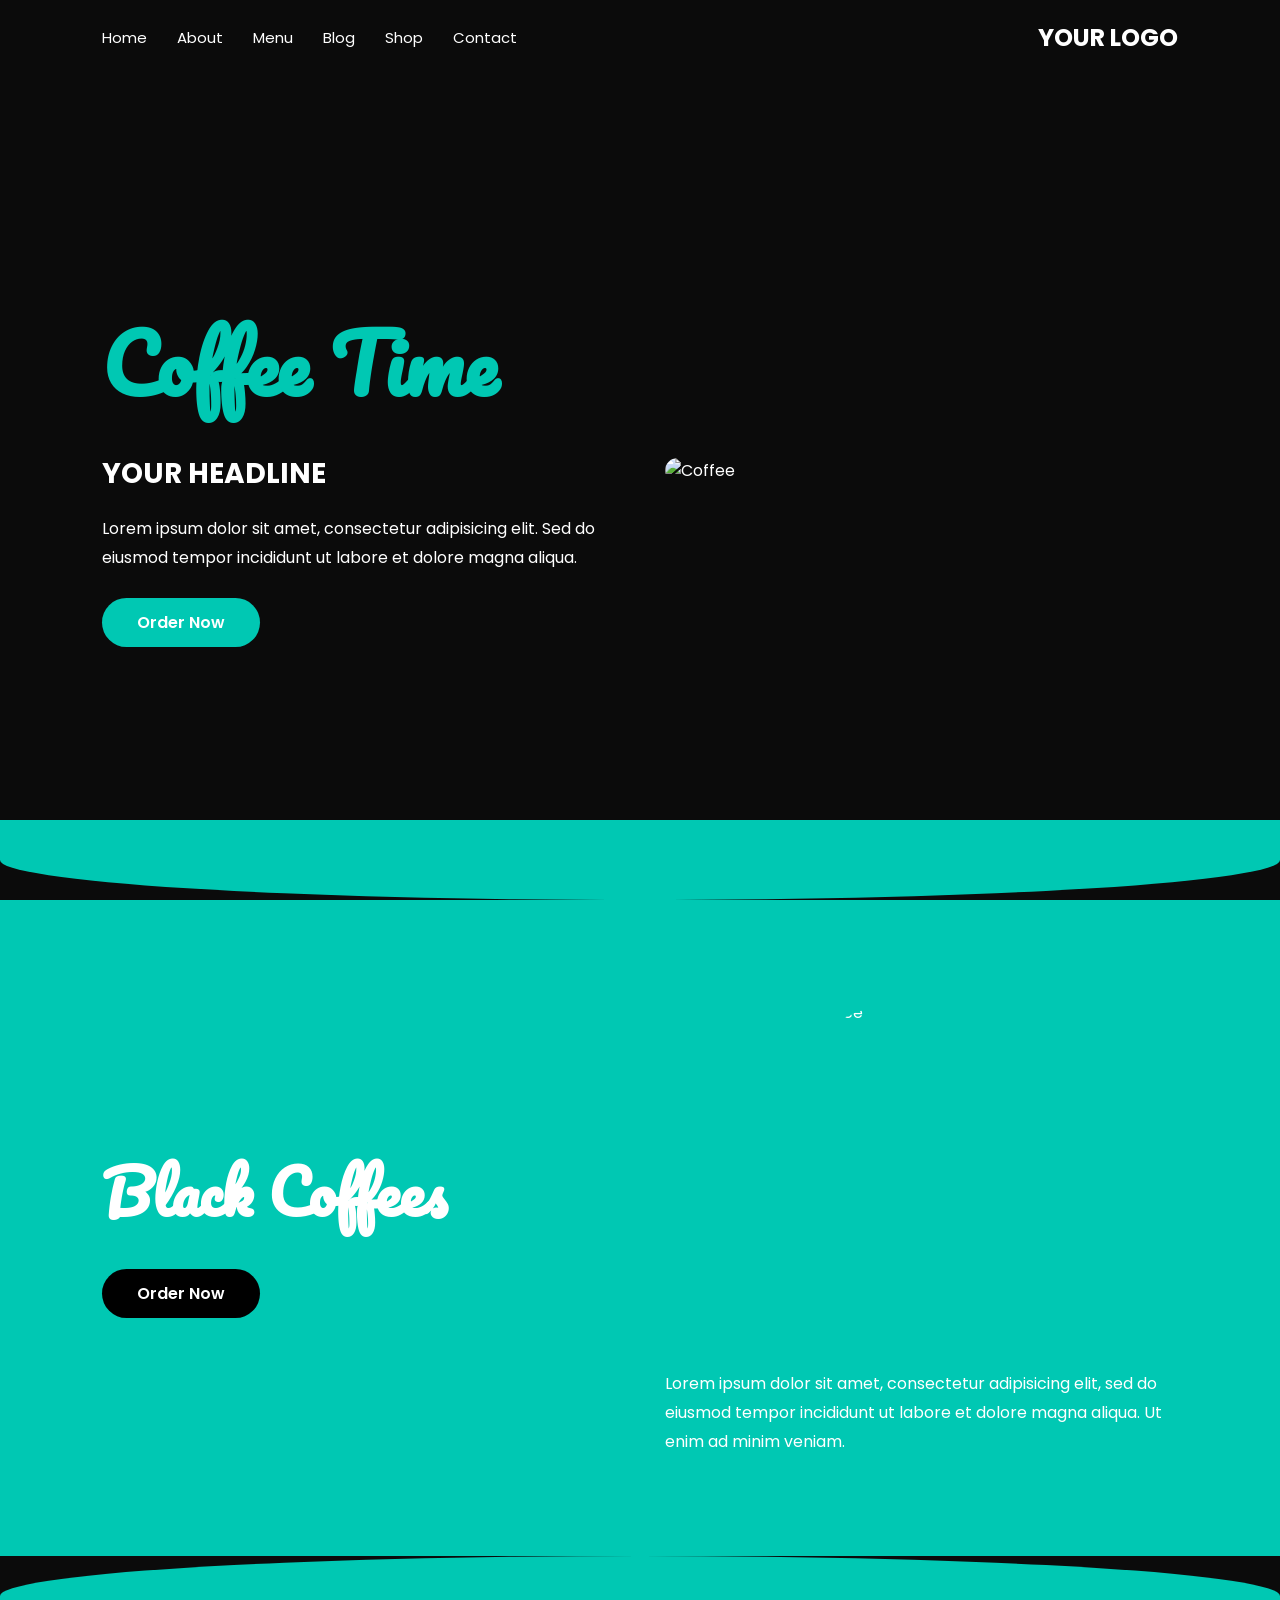
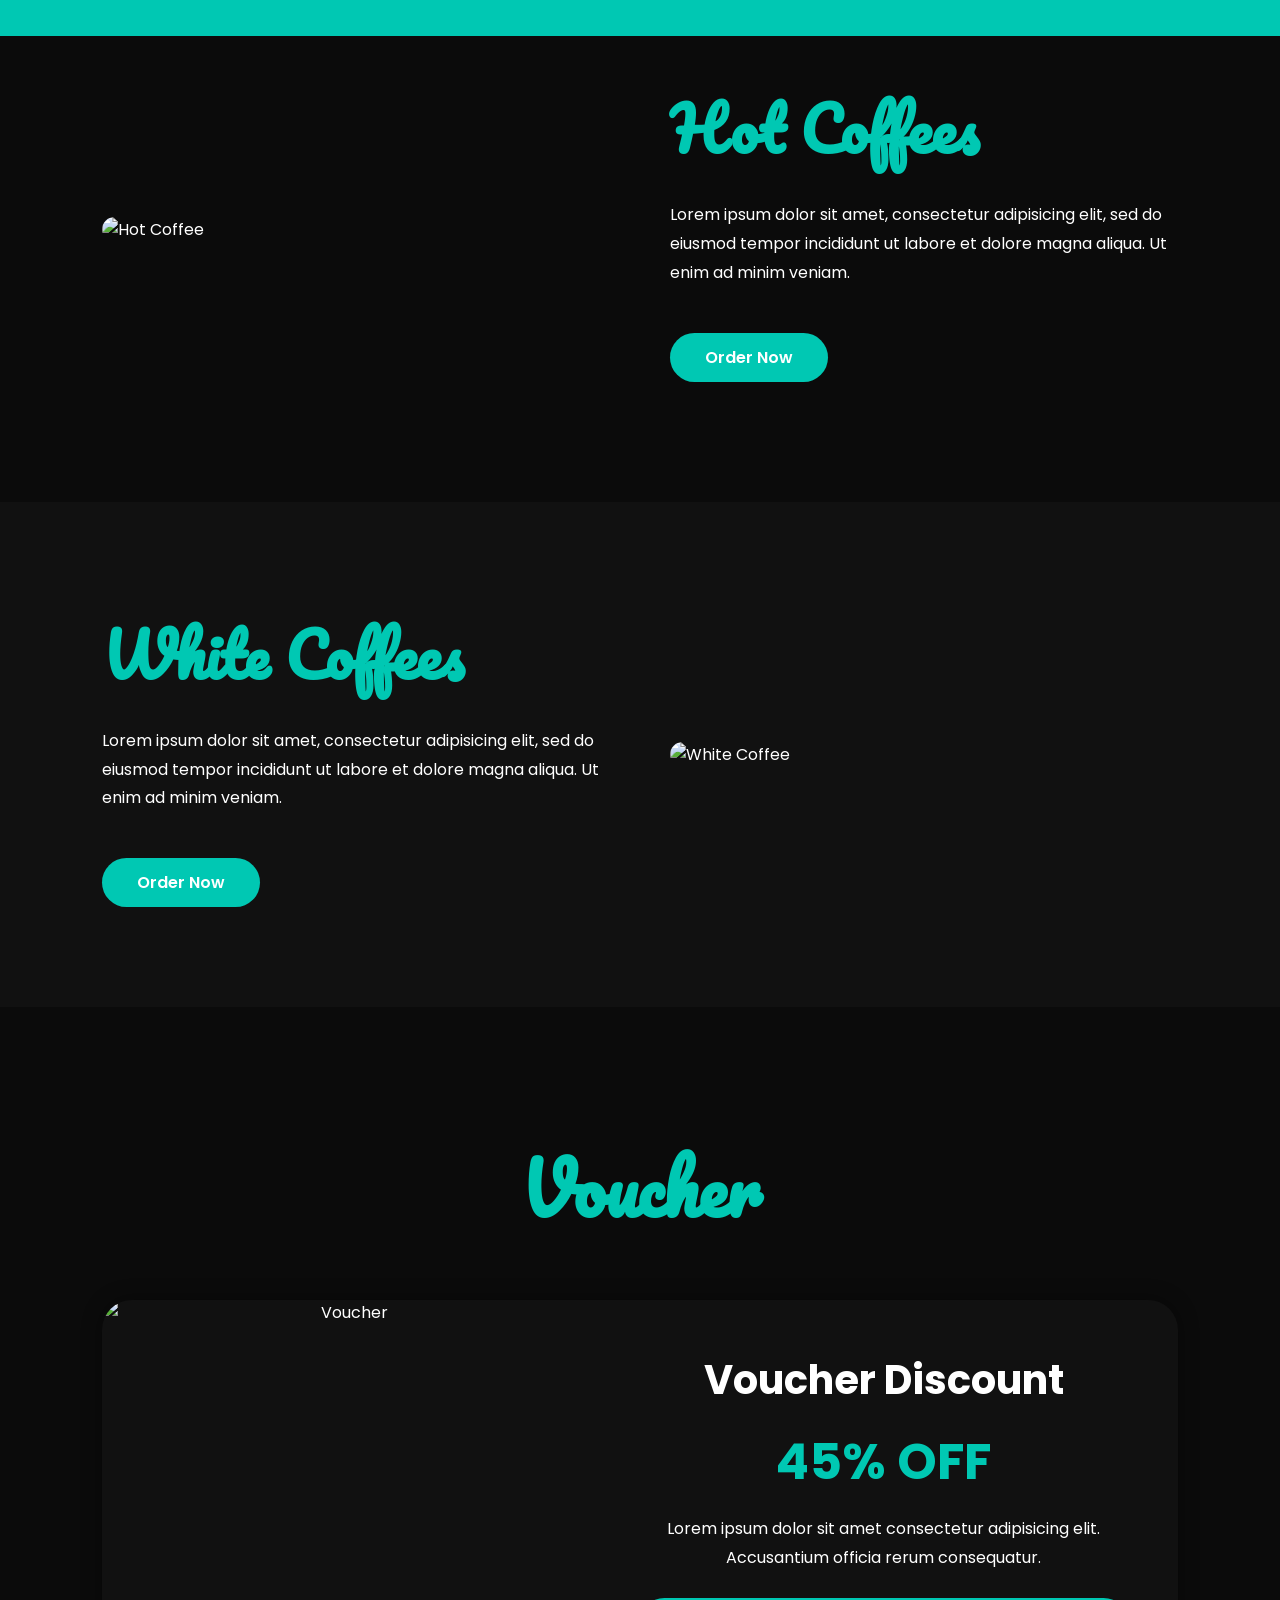
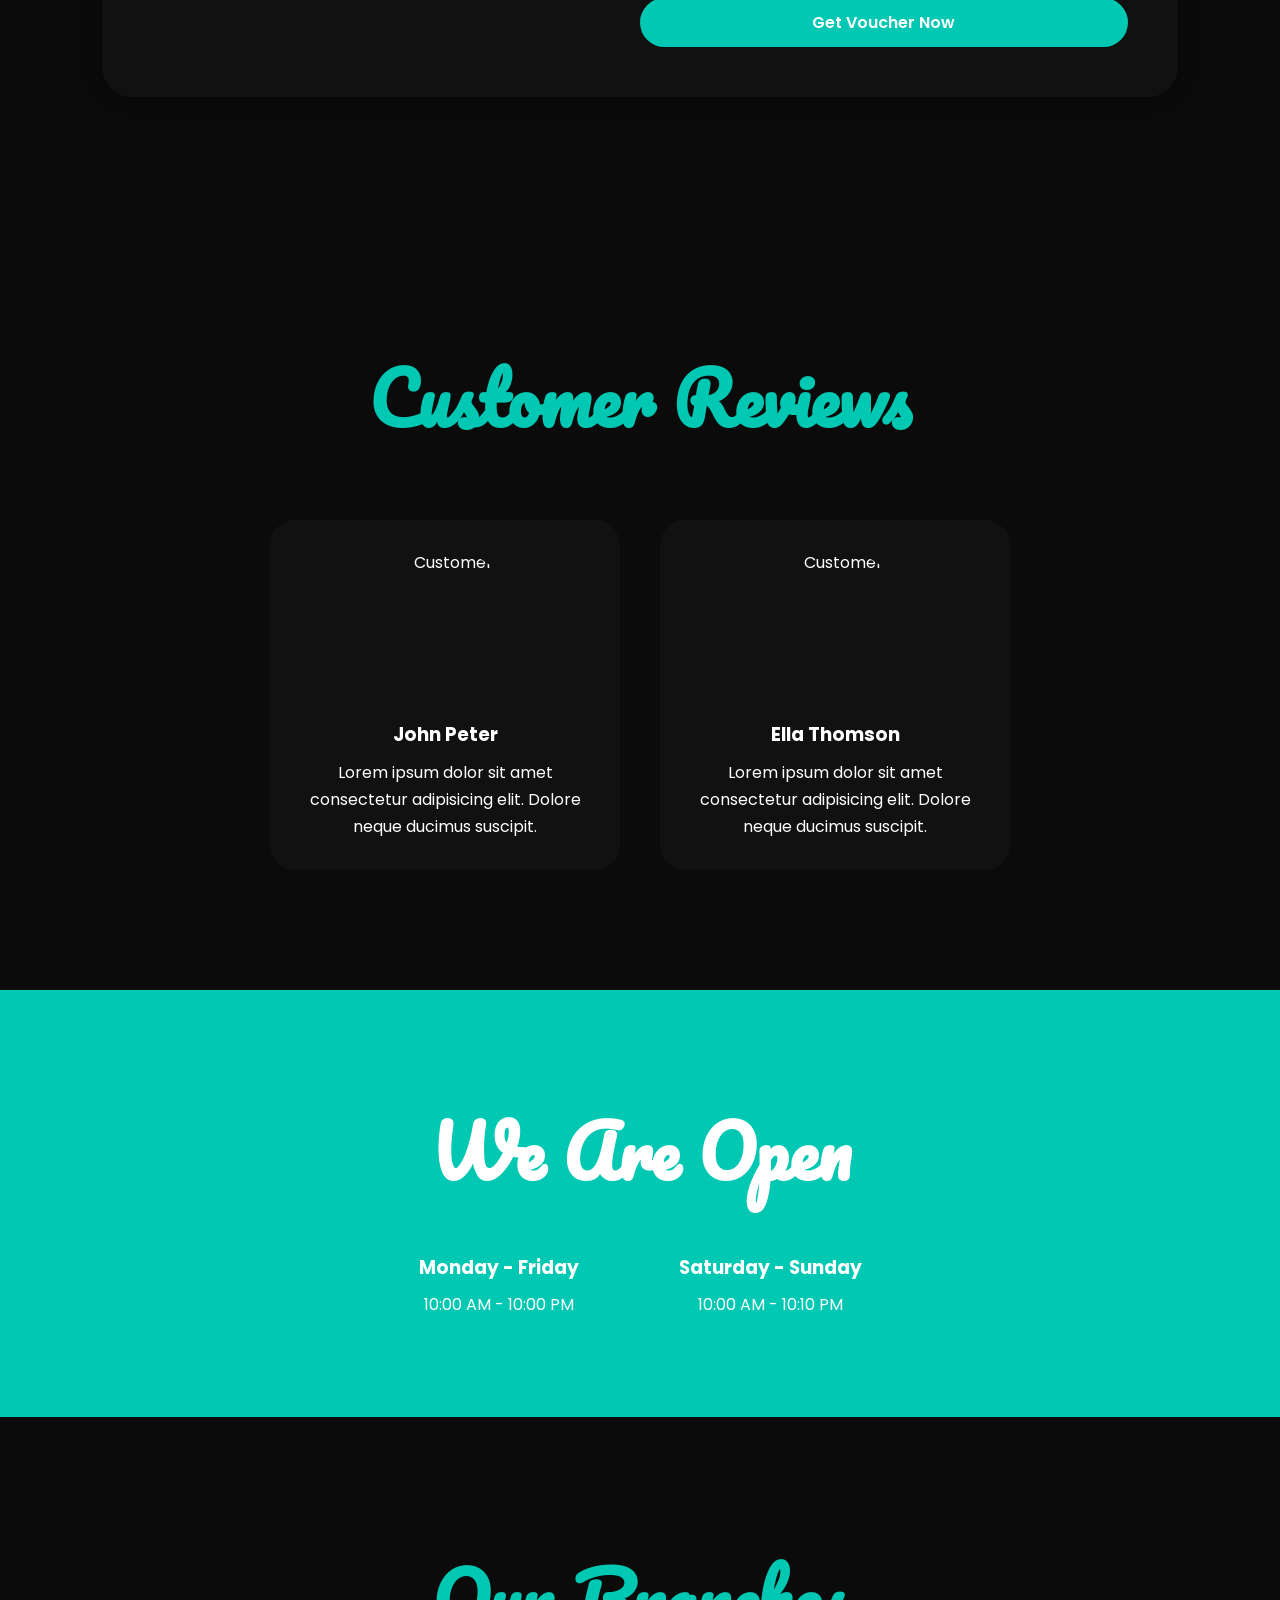
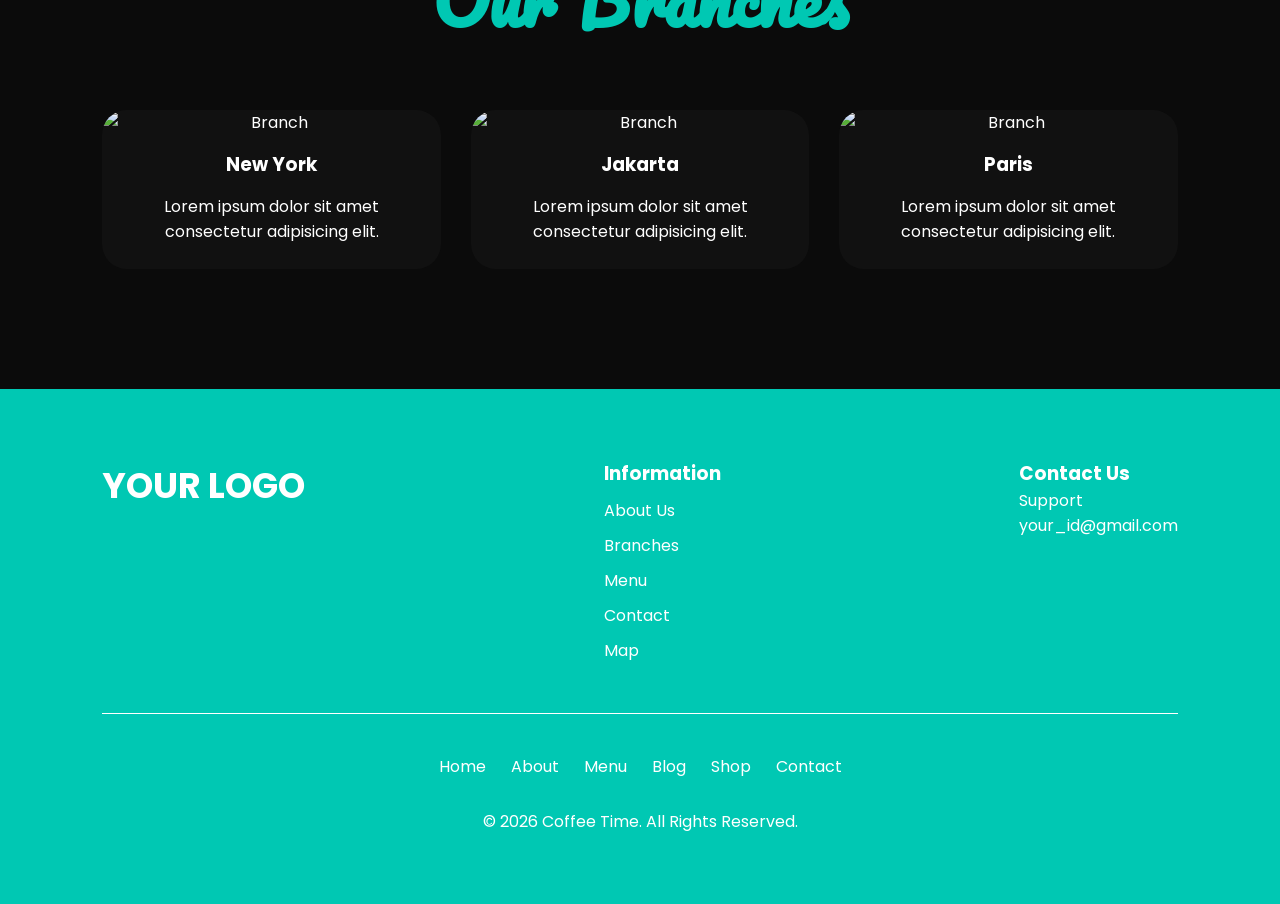
==== index.html @ 9cb371eb "Added coffee website" ====
<!DOCTYPE html>
<html lang="en">
<head>
    <meta charset="UTF-8">
    <meta name="viewport" content="width=device-width, initial-scale=1.0">
    <title>Coffee Time</title>

    <link rel="stylesheet" href="style.css">

    <link href="https://fonts.googleapis.com/css2?family=Pacifico&family=Poppins:wght@300;400;500;600;700&display=swap" rel="stylesheet">
</head>
<body>

    <!-- HEADER -->

    <header>
        <nav class="navbar">

            <ul class="nav-links">
                <li><a href="#home">Home</a></li>
                <li><a href="#about">About</a></li>
                <li><a href="#menu">Menu</a></li>
                <li><a href="#blog">Blog</a></li>
                <li><a href="#shop">Shop</a></li>
                <li><a href="#contact">Contact</a></li>
            </ul>

            <div class="logo">
                YOUR LOGO
            </div>

            <div class="menu-btn">
                ☰
            </div>

        </nav>
    </header>

    <!-- HERO SECTION -->

    <section class="hero" id="home">

        <div class="hero-content">

            <h1>Coffee Time</h1>

            <h2>YOUR HEADLINE</h2>

            <p>
                Lorem ipsum dolor sit amet, consectetur adipisicing elit.
                Sed do eiusmod tempor incididunt ut labore et dolore magna aliqua.
            </p>

            <a href="#" class="btn">
                Order Now
            </a>

        </div>

        <div class="hero-image">
            <img src="images/hero.jpg" alt="Coffee">
        </div>

    </section>

    <!-- BLACK COFFEE -->

    <section class="black-coffee wave-green" id="about">

        <div class="coffee-left">

            <h2>Black Coffees</h2>

            <a href="#" class="btn-dark">
                Order Now
            </a>

        </div>

        <div class="coffee-right">

            <img src="images/black.jpg" alt="Black Coffee">

            <p>
                Lorem ipsum dolor sit amet, consectetur adipisicing elit,
                sed do eiusmod tempor incididunt ut labore et dolore
                magna aliqua. Ut enim ad minim veniam.
            </p>

        </div>

    </section>

    <!-- HOT COFFEE -->

    <section class="hot-coffee" id="menu">

        <div class="coffee-image">

            <img src="images/hot.jpg" alt="Hot Coffee">

        </div>

        <div class="coffee-text">

            <h2>Hot Coffees</h2>

            <p>
                Lorem ipsum dolor sit amet, consectetur adipisicing elit,
                sed do eiusmod tempor incididunt ut labore et dolore magna aliqua.
                Ut enim ad minim veniam.
            </p>

            <a href="#" class="btn">
                Order Now
            </a>

        </div>

    </section>

    <!-- WHITE COFFEE -->

    <section class="white-coffee">

        <div class="coffee-text">

            <h2>White Coffees</h2>

            <p>
                Lorem ipsum dolor sit amet, consectetur adipisicing elit,
                sed do eiusmod tempor incididunt ut labore et dolore magna aliqua.
                Ut enim ad minim veniam.
            </p>

            <a href="#" class="btn">
                Order Now
            </a>

        </div>

        <div class="coffee-image">

            <img src="images/white.jpg" alt="White Coffee">

        </div>

    </section>

    <!-- VOUCHER -->

    <section class="voucher-section" id="blog">

        <h2>Voucher</h2>

        <div class="voucher-card">

            <div class="voucher-image">
                <img src="images/voucher.jpg" alt="Voucher">
            </div>

            <div class="voucher-content">

                <h3>Voucher Discount</h3>

                <h4>45% OFF</h4>

                <p>
                    Lorem ipsum dolor sit amet consectetur adipisicing elit.
                    Accusantium officia rerum consequatur.
                </p>

                <a href="#" class="btn">
                    Get Voucher Now
                </a>

            </div>

        </div>

    </section>

    <!-- REVIEWS -->

    <section class="reviews">

        <h2>Customer Reviews</h2>

        <div class="review-container">

            <div class="review-card">

                <img src="images/review1.jpg" alt="Customer">

                <h3>John Peter</h3>

                <p>
                    Lorem ipsum dolor sit amet consectetur adipisicing elit.
                    Dolore neque ducimus suscipit.
                </p>

            </div>

            <div class="review-card">

                <img src="images/review2.jpg" alt="Customer">

                <h3>Ella Thomson</h3>

                <p>
                    Lorem ipsum dolor sit amet consectetur adipisicing elit.
                    Dolore neque ducimus suscipit.
                </p>

            </div>

        </div>

    </section>

    <!-- OPEN HOURS -->

    <section class="open-hours">

        <h2>We Are Open</h2>

        <div class="hours-box">

            <div class="hour-item">

                <h3>Monday - Friday</h3>

                <p>10:00 AM - 10:00 PM</p>

            </div>

            <div class="hour-item">

                <h3>Saturday - Sunday</h3>

                <p>10:00 AM - 10:10 PM</p>

            </div>

        </div>

    </section>

    <!-- BRANCHES -->

    <section class="branches" id="shop">

        <h2>Our Branches</h2>

        <div class="branch-container">

            <div class="branch-card">

                <img src="images/branch1.jpg" alt="Branch">

                <h3>New York</h3>

                <p>
                    Lorem ipsum dolor sit amet consectetur adipisicing elit.
                </p>

            </div>

            <div class="branch-card">

                <img src="images/branch2.jpg" alt="Branch">

                <h3>Jakarta</h3>

                <p>
                    Lorem ipsum dolor sit amet consectetur adipisicing elit.
                </p>

            </div>

            <div class="branch-card">

                <img src="images/branch3.jpg" alt="Branch">

                <h3>Paris</h3>

                <p>
                    Lorem ipsum dolor sit amet consectetur adipisicing elit.
                </p>

            </div>

        </div>

    </section>

    <!-- FOOTER -->

    <footer id="contact">

        <div class="footer-top">

            <div class="footer-logo">

                <h2>YOUR LOGO</h2>

            </div>

            <div class="footer-links">

                <h3>Information</h3>

                <ul>
                    <li>About Us</li>
                    <li>Branches</li>
                    <li>Menu</li>
                    <li>Contact</li>
                    <li>Map</li>
                </ul>

            </div>

            <div class="footer-contact">

                <h3>Contact Us</h3>

                <p>Support</p>

                <p>your_id@gmail.com</p>

            </div>

        </div>

        <hr>

        <div class="footer-bottom">

            <a href="#">Home</a>
            <a href="#">About</a>
            <a href="#">Menu</a>
            <a href="#">Blog</a>
            <a href="#">Shop</a>
            <a href="#">Contact</a>

        </div>

    </footer>

    <script src="script.js"></script>

</body>
</html>
---- style.css ----
/* =====================
   GLOBAL CSS
===================== */

*{
    margin:0;
    padding:0;
    box-sizing:border-box;
    font-family:'Poppins',sans-serif;
}

html{
    scroll-behavior:smooth;
}

body{
    background:#0b0b0b;
    color:#fff;
    overflow-x:hidden;
}

img{
    width:100%;
    display:block;
}

a{
    text-decoration:none;
}

ul{
    list-style:none;
}

/* =====================
   NAVBAR
===================== */

header{
    width:100%;
    position:fixed;
    top:0;
    left:0;
    z-index:1000;
    background:#0b0b0b;
}

.navbar{
    display:flex;
    justify-content:space-between;
    align-items:center;
    padding:20px 8%;
}

.nav-links{
    display:flex;
    gap:30px;
}

.nav-links a{
    color:white;
    font-size:15px;
    transition:.3s;
}

.nav-links a:hover{
    color:#00c8b3;
}

.logo{
    font-size:24px;
    font-weight:700;
    color:white;
}

.menu-btn{
    display:none;
    color:white;
    font-size:30px;
    cursor:pointer;
}

/* =====================
   HERO SECTION
===================== */

.hero{
    min-height:100vh;
    display:flex;
    justify-content:space-between;
    align-items:center;
    padding:120px 8% 80px;
    gap:50px;
}

.hero-content{
    flex:1;
}

.hero-content h1{
    font-family:'Pacifico',cursive;
    font-size:80px;
    color:#00c8b3;
}

.hero-content h2{
    margin:20px 0;
    font-size:28px;
}

.hero-content p{
    line-height:1.8;
    max-width:500px;
}

.hero-image{
    flex:1;
}

.hero-image img{
    border-radius:40px;
}

/* =====================
   BUTTONS
===================== */

.btn,
.btn-dark{
    display:inline-block;
    margin-top:25px;
    padding:12px 35px;
    border-radius:30px;
    font-weight:600;
    transition:.3s;
}

.btn{
    background:#00c8b3;
    color:white;
}

.btn:hover{
    background:#00a18f;
}

.btn-dark{
    background:black;
    color:white;
}

.btn-dark:hover{
    background:#222;
}

/* =====================
   WAVE SECTION
===================== */

.wave-green{
    background:#00c8b3;
    color:white;
    position:relative;
    padding:100px 8%;
}

.wave-green::before{
    content:"";
    position:absolute;
    top:-80px;
    left:0;
    width:100%;
    height:80px;
    background:#00c8b3;
    border-radius:0 0 50% 50%;
}

.wave-green::after{
    content:"";
    position:absolute;
    bottom:-80px;
    left:0;
    width:100%;
    height:80px;
    background:#00c8b3;
    border-radius:50% 50% 0 0;
}

/* =====================
   BLACK COFFEE
===================== */

.black-coffee{
    display:flex;
    justify-content:space-between;
    align-items:center;
    gap:50px;
}

.coffee-left,
.coffee-right{
    flex:1;
}

.coffee-left h2{
    font-family:'Pacifico',cursive;
    font-size:60px;
}

.coffee-right img{
    width:350px;
    height:350px;
    border-radius:50%;
    object-fit:cover;
    margin:auto;
}

.coffee-right p{
    margin-top:20px;
    line-height:1.8;
}

/* =====================
   HOT COFFEE
===================== */

.hot-coffee{
    display:flex;
    align-items:center;
    justify-content:space-between;
    gap:60px;
    padding:120px 8%;
}

.coffee-image,
.coffee-text{
    flex:1;
}

.coffee-image img{
    border-radius:30px;
}

.coffee-text h2{
    font-family:'Pacifico',cursive;
    font-size:60px;
    color:#00c8b3;
}

.coffee-text p{
    margin:20px 0;
    line-height:1.8;
}

/* =====================
   WHITE COFFEE
===================== */

.white-coffee{
    display:flex;
    align-items:center;
    justify-content:space-between;
    gap:60px;
    padding:100px 8%;
    background:#111;
}

/* =====================
   VOUCHER
===================== */

.voucher-section{
    padding:120px 8%;
    text-align:center;
}

.voucher-section h2{
    font-family:'Pacifico',cursive;
    font-size:70px;
    margin-bottom:50px;
    color:#00c8b3;
}

.voucher-card{
    display:flex;
    background:#111;
    border-radius:30px;
    overflow:hidden;
    box-shadow:0 0 20px rgba(0,0,0,.4);
}

.voucher-image,
.voucher-content{
    flex:1;
}

.voucher-content{
    padding:50px;
    display:flex;
    flex-direction:column;
    justify-content:center;
}

.voucher-content h3{
    font-size:40px;
}

.voucher-content h4{
    font-size:50px;
    color:#00c8b3;
    margin:15px 0;
}

.voucher-content p{
    line-height:1.8;
}

/* =====================
   REVIEWS
===================== */

.reviews{
    padding:120px 8%;
    text-align:center;
}

.reviews h2{
    font-family:'Pacifico',cursive;
    font-size:70px;
    color:#00c8b3;
    margin-bottom:60px;
}

.review-container{
    display:flex;
    justify-content:center;
    gap:40px;
}

.review-card{
    background:#111;
    padding:30px;
    border-radius:25px;
    max-width:350px;
}

.review-card img{
    width:150px;
    height:150px;
    object-fit:cover;
    border-radius:50%;
    margin:auto;
}

.review-card h3{
    margin:20px 0 10px;
}

.review-card p{
    line-height:1.7;
}

/* =====================
   OPEN HOURS
===================== */

.open-hours{
    background:#00c8b3;
    color:white;
    text-align:center;
    padding:100px 8%;
}

.open-hours h2{
    font-family:'Pacifico',cursive;
    font-size:70px;
    margin-bottom:40px;
}

.hours-box{
    display:flex;
    justify-content:center;
    gap:100px;
}

.hour-item h3{
    margin-bottom:10px;
}

/* =====================
   BRANCHES
===================== */

.branches{
    padding:120px 8%;
    text-align:center;
}

.branches h2{
    font-family:'Pacifico',cursive;
    font-size:70px;
    color:#00c8b3;
    margin-bottom:50px;
}

.branch-container{
    display:flex;
    gap:30px;
}

.branch-card{
    background:#111;
    border-radius:25px;
    overflow:hidden;
}

.branch-card h3{
    padding-top:15px;
}

.branch-card p{
    padding:15px 20px 25px;
}

/* =====================
   FOOTER
===================== */

footer{
    background:#00c8b3;
    color:white;
    padding:70px 8%;
}

.footer-top{
    display:flex;
    justify-content:space-between;
    gap:50px;
    flex-wrap:wrap;
}

.footer-logo h2{
    font-size:35px;
}

.footer-links ul li{
    margin:10px 0;
}

footer hr{
    margin:40px 0;
    border:none;
    height:1px;
    background:white;
}

.footer-bottom{
    display:flex;
    justify-content:center;
    gap:25px;
    flex-wrap:wrap;
}

.footer-bottom a{
    color:white;
}

/* =====================
   RESPONSIVE
===================== */

@media(max-width:992px){

    .hero,
    .black-coffee,
    .hot-coffee,
    .white-coffee,
    .voucher-card{
        flex-direction:column;
        text-align:center;
    }

    .review-container,
    .branch-container,
    .hours-box{
        flex-direction:column;
        align-items:center;
    }

    .coffee-right img{
        width:280px;
        height:280px;
    }
}

@media(max-width:768px){

    .menu-btn{
        display:block;
    }

    .nav-links{
        position:absolute;
        top:80px;
        left:-100%;
        width:100%;
        background:#111;
        flex-direction:column;
        text-align:center;
        padding:20px 0;
        transition:.5s;
    }

    .nav-links.active{
        left:0;
    }

    .hero-content h1{
        font-size:55px;
    }

    .coffee-text h2,
    .coffee-left h2,
    .voucher-section h2,
    .reviews h2,
    .open-hours h2,
    .branches h2{
        font-size:45px;
    }

    .footer-top{
        text-align:center;
        flex-direction:column;
    }
}
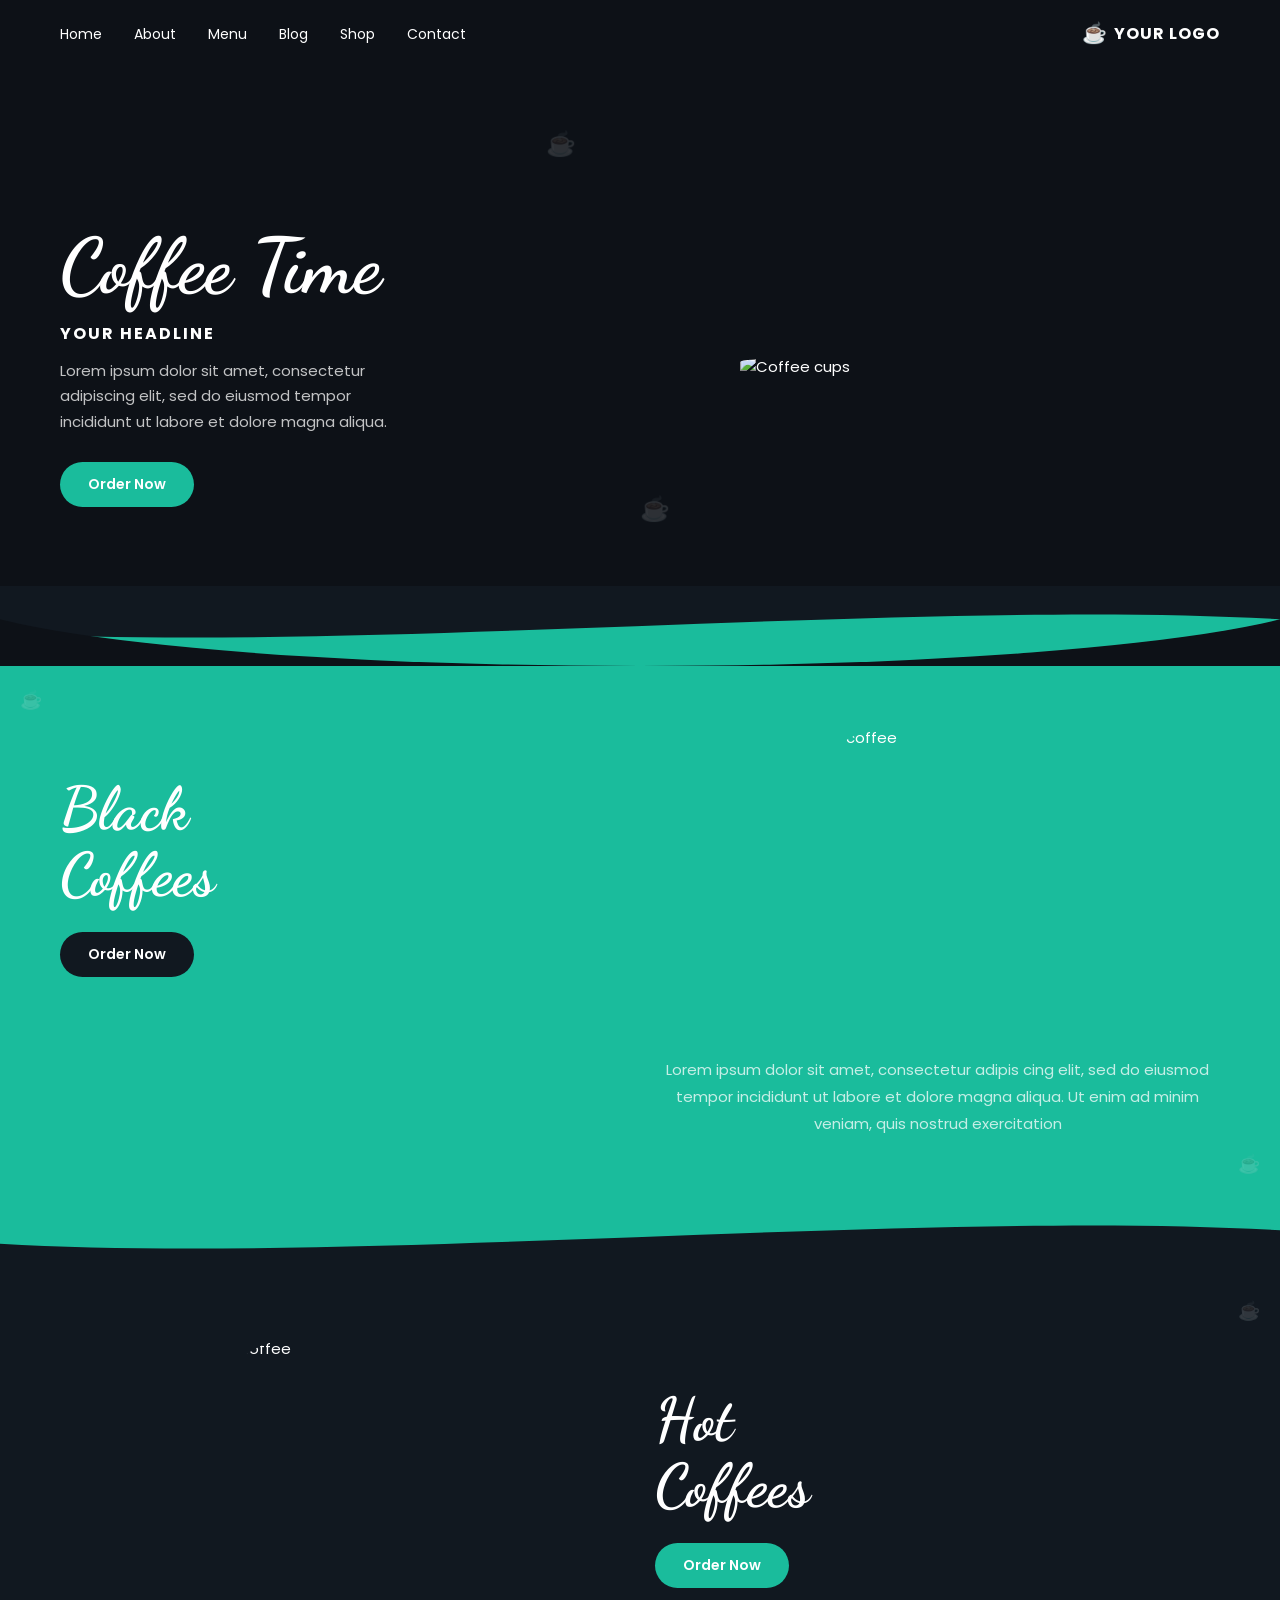
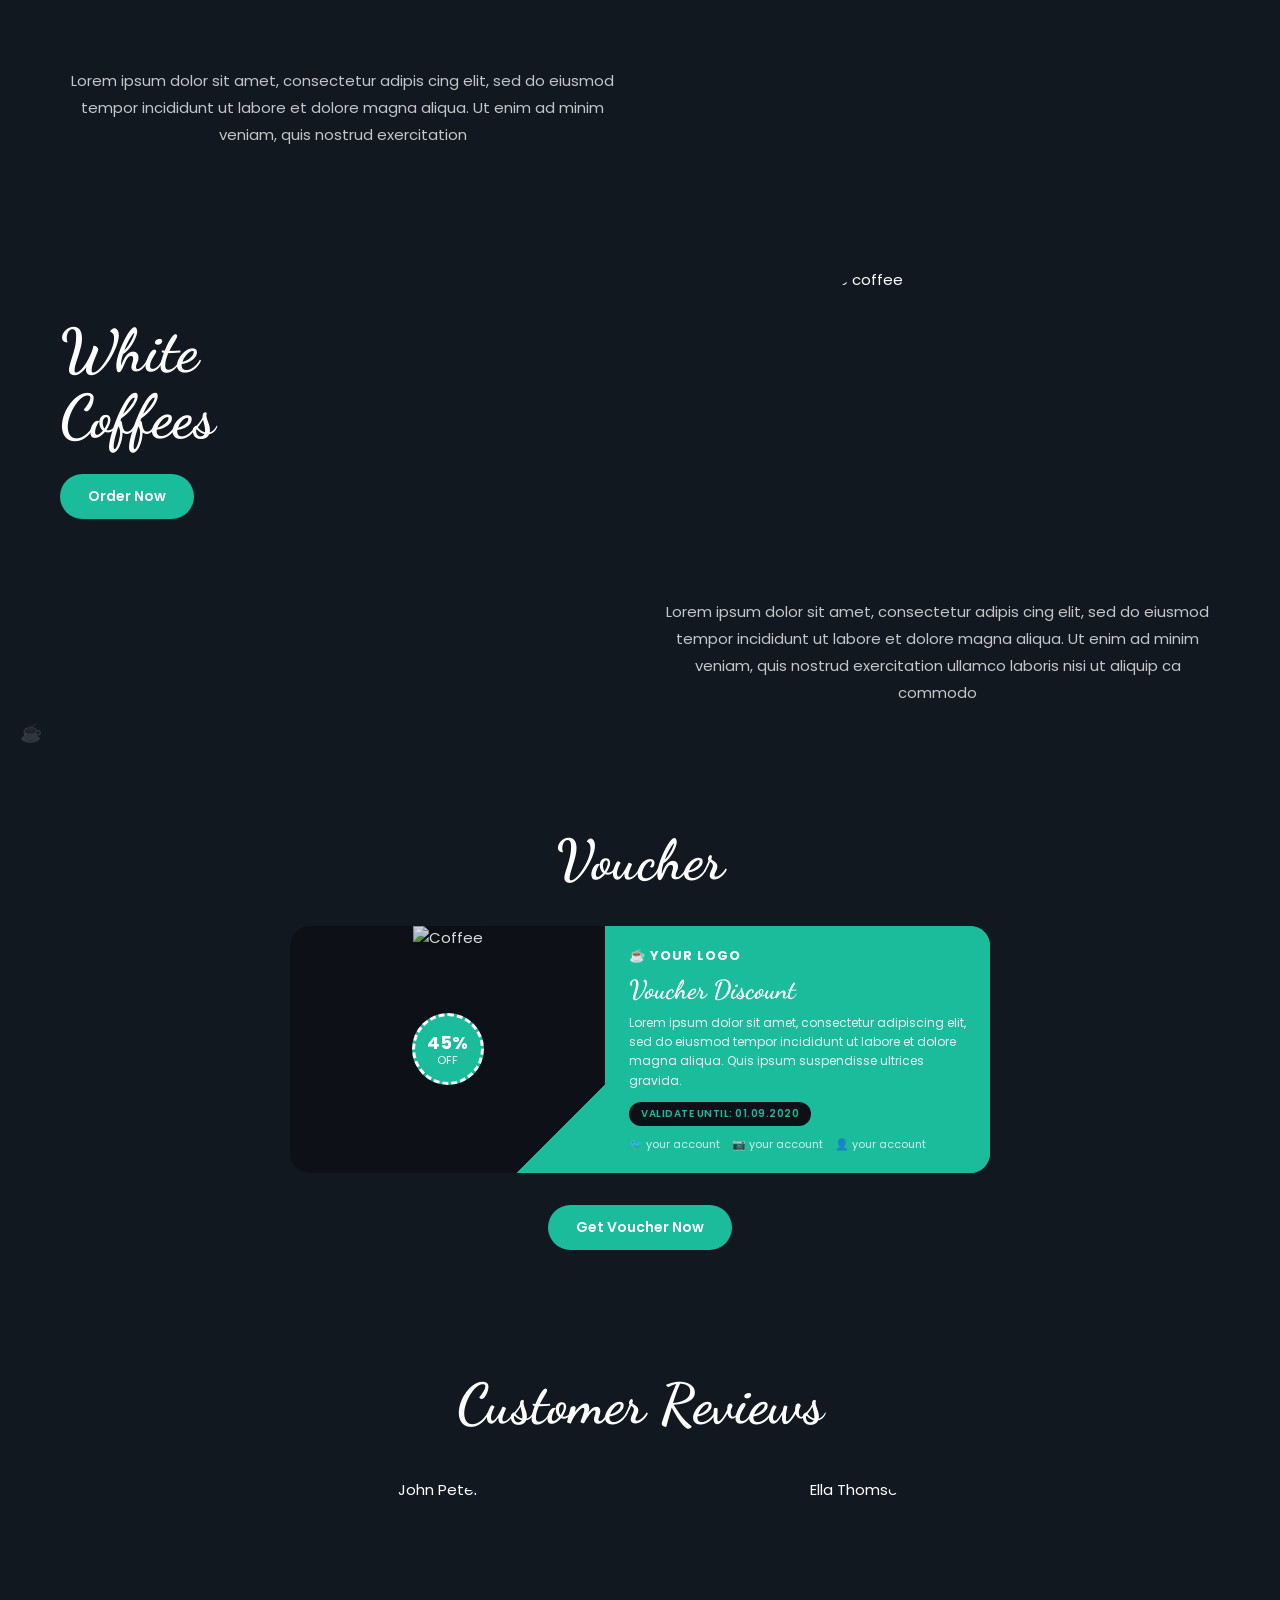
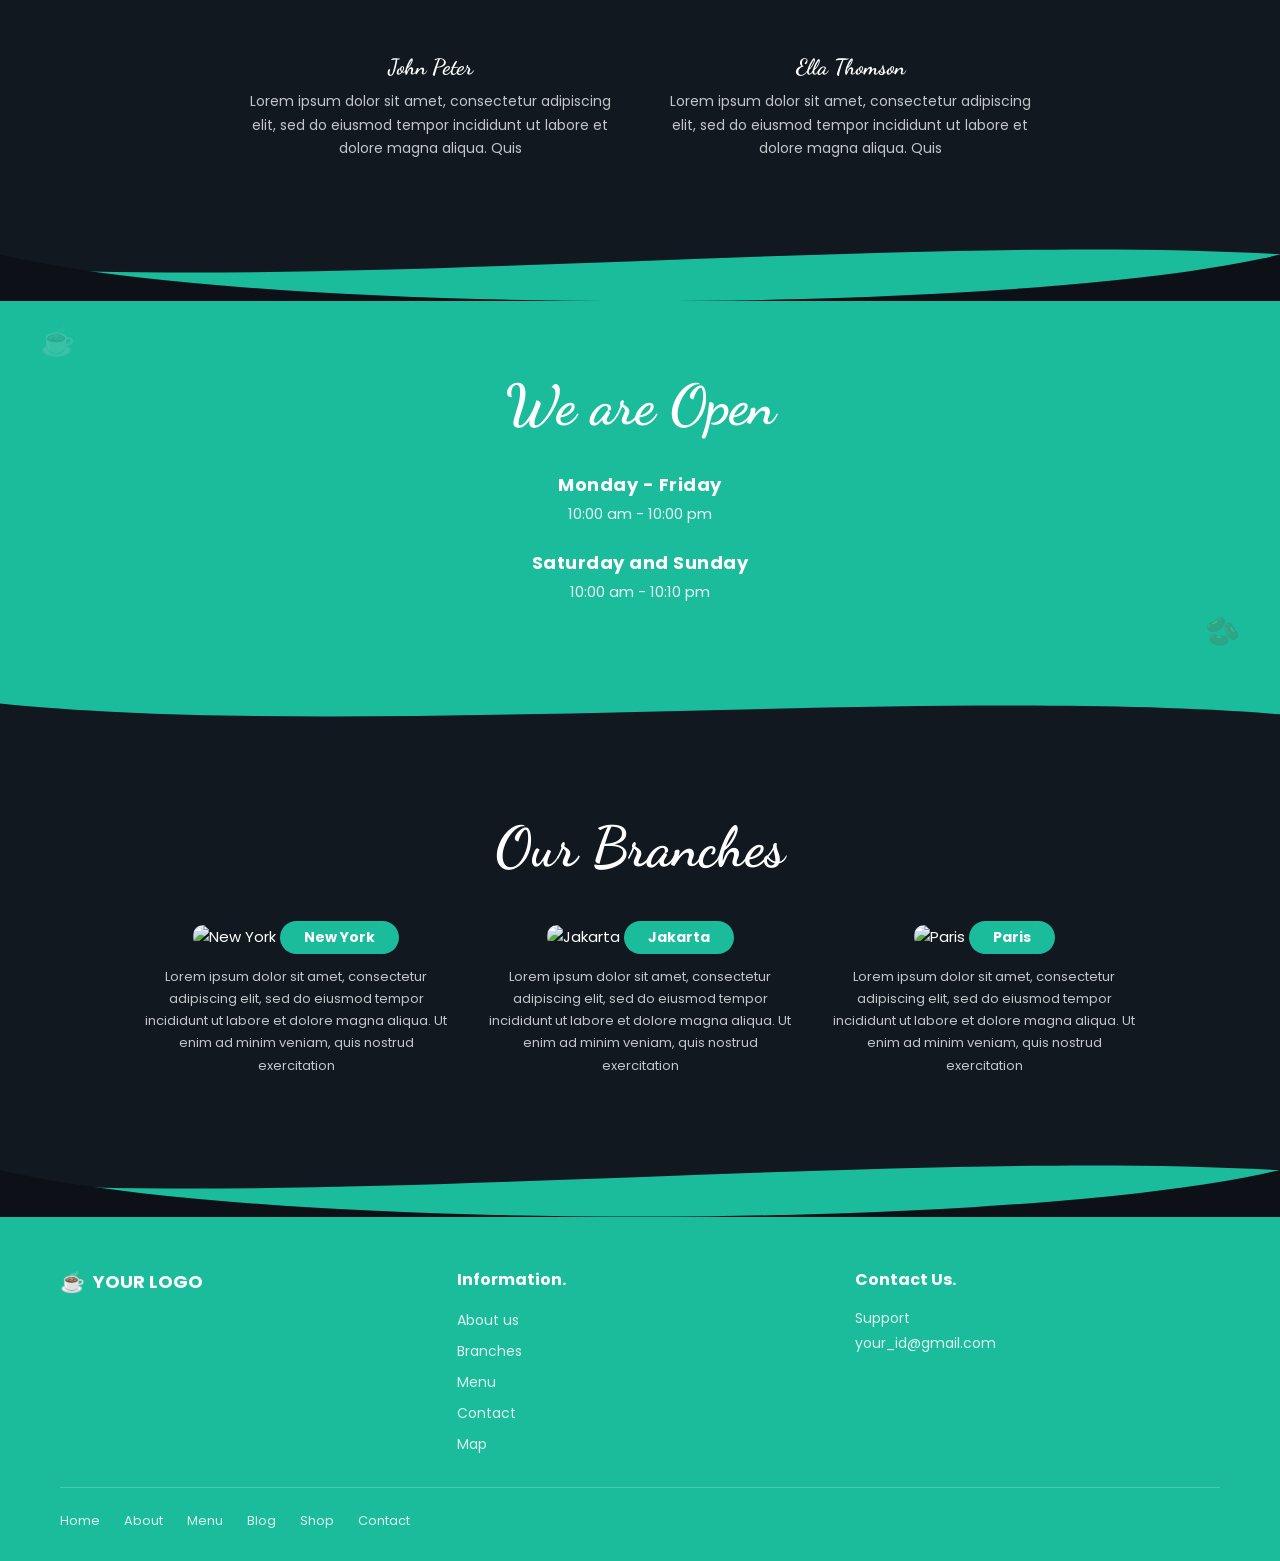
==== commit 650f9b59: "Add files via upload" ====
--- a/index.html
+++ b/index.html
@@ -1,353 +1,231 @@
 <!DOCTYPE html>
 <html lang="en">
 <head>
-    <meta charset="UTF-8">
-    <meta name="viewport" content="width=device-width, initial-scale=1.0">
-    <title>Coffee Time</title>
-
-    <link rel="stylesheet" href="style.css">
-
-    <link href="https://fonts.googleapis.com/css2?family=Pacifico&family=Poppins:wght@300;400;500;600;700&display=swap" rel="stylesheet">
+  <meta charset="UTF-8" />
+  <meta name="viewport" content="width=device-width, initial-scale=1.0" />
+  <title>Coffee Time</title>
+  <link rel="stylesheet" href="style.css" />
+  <link href="https://fonts.googleapis.com/css2?family=Dancing+Script:wght@600;700&family=Poppins:wght@300;400;600;700&display=swap" rel="stylesheet" />
 </head>
 <body>
 
-    <!-- HEADER -->
-
-    <header>
-        <nav class="navbar">
-
-            <ul class="nav-links">
-                <li><a href="#home">Home</a></li>
-                <li><a href="#about">About</a></li>
-                <li><a href="#menu">Menu</a></li>
-                <li><a href="#blog">Blog</a></li>
-                <li><a href="#shop">Shop</a></li>
-                <li><a href="#contact">Contact</a></li>
-            </ul>
-
-            <div class="logo">
-                YOUR LOGO
-            </div>
-
-            <div class="menu-btn">
-                ☰
-            </div>
-
-        </nav>
-    </header>
-
-    <!-- HERO SECTION -->
-
-    <section class="hero" id="home">
-
-        <div class="hero-content">
-
-            <h1>Coffee Time</h1>
-
-            <h2>YOUR HEADLINE</h2>
-
-            <p>
-                Lorem ipsum dolor sit amet, consectetur adipisicing elit.
-                Sed do eiusmod tempor incididunt ut labore et dolore magna aliqua.
-            </p>
-
-            <a href="#" class="btn">
-                Order Now
-            </a>
-
+  <!-- NAV -->
+  <nav class="navbar">
+    <ul class="nav-links">
+      <li><a href="#">Home</a></li>
+      <li><a href="#">About</a></li>
+      <li><a href="#">Menu</a></li>
+      <li><a href="#">Blog</a></li>
+      <li><a href="#">Shop</a></li>
+      <li><a href="#">Contact</a></li>
+    </ul>
+    <div class="logo">
+      <span class="logo-icon">☕</span> YOUR LOGO
+    </div>
+    <button class="hamburger" id="hamburger" aria-label="Toggle menu">&#9776;</button>
+  </nav>
+
+  <!-- HERO -->
+  <section class="hero">
+    <div class="hero-text">
+      <h1 class="script">Coffee Time</h1>
+      <h2>YOUR HEADLINE</h2>
+      <p>Lorem ipsum dolor sit amet, consectetur adipiscing elit, sed do eiusmod tempor incididunt ut labore et dolore magna aliqua.</p>
+      <a href="#" class="btn btn-teal">Order Now</a>
+    </div>
+    <div class="hero-img">
+      <img src="Hero section.jpeg" alt="Coffee cups" />
+    </div>
+    <div class="coffee-bean bean1">☕</div>
+    <div class="coffee-bean bean2">☕</div>
+  </section>
+
+  <!-- WAVE DOWN -->
+  <div class="wave-divider wave-teal-top"></div>
+
+  <!-- BLACK COFFEES -->
+  <section class="product-section bg-teal">
+    <div class="product-text left">
+      <h2 class="script white">Black<br>Coffees</h2>
+      <a href="#" class="btn btn-dark">Order Now</a>
+    </div>
+    <div class="product-img">
+      <img src="BlackCoffee.png" alt="Black coffee" class="blob-img" />
+    </div>
+    <div class="product-desc right-desc">
+      <p>Lorem ipsum dolor sit amet, consectetur adipis cing elit, sed do eiusmod tempor incididunt ut labore et dolore magna aliqua. Ut enim ad minim veniam, quis nostrud exercitation</p>
+    </div>
+    <div class="deco-bean db1">☕</div>
+    <div class="deco-bean db2">☕</div>
+  </section>
+
+  <!-- WAVE UP -->
+  <div class="wave-divider wave-dark-top"></div>
+
+  <!-- HOT COFFEES -->
+  <section class="product-section bg-dark alt">
+    <div class="product-img">
+      <img src="HotCoffee.png" alt="Hot coffee" class="blob-img" />
+    </div>
+    <div class="product-text right">
+      <h2 class="script white">Hot<br>Coffees</h2>
+      <a href="#" class="btn btn-teal">Order Now</a>
+    </div>
+    <div class="product-desc left-desc">
+      <p>Lorem ipsum dolor sit amet, consectetur adipis cing elit, sed do eiusmod tempor incididunt ut labore et dolore magna aliqua. Ut enim ad minim veniam, quis nostrud exercitation</p>
+    </div>
+    <div class="deco-bean db3">☕</div>
+  </section>
+
+  <!-- WHITE COFFEES -->
+  <section class="product-section bg-dark">
+    <div class="product-text left">
+      <h2 class="script white">White<br>Coffees</h2>
+      <a href="#" class="btn btn-teal">Order Now</a>
+    </div>
+    <div class="product-img">
+      <img src="WhiteCoffee.png" alt="White coffee" class="blob-img" />
+    </div>
+    <div class="product-desc right-desc">
+      <p>Lorem ipsum dolor sit amet, consectetur adipis cing elit, sed do eiusmod tempor incididunt ut labore et dolore magna aliqua. Ut enim ad minim veniam, quis nostrud exercitation ullamco laboris nisi ut aliquip ca commodo</p>
+    </div>
+    <div class="deco-bean db4">☕</div>
+  </section>
+
+  <!-- VOUCHER -->
+  <section class="voucher-section bg-dark">
+    <h2 class="script white center">Voucher</h2>
+    <div class="voucher-card">
+      <div class="voucher-left">
+        <img src="voucherimage.jpeg" alt="Coffee" />
+        <div class="discount-badge">45%<br><span>OFF</span></div>
+      </div>
+      <div class="voucher-right">
+        <div class="logo small">☕ YOUR LOGO</div>
+        <h3 class="script white">Voucher Discount</h3>
+        <p>Lorem ipsum dolor sit amet, consectetur adipiscing elit, sed do eiusmod tempor incididunt ut labore et dolore magna aliqua. Quis ipsum suspendisse ultrices gravida.</p>
+        <div class="voucher-valid">VALIDATE UNTIL: 01.09.2020</div>
+        <div class="voucher-social">
+          <span>🐦 your account</span>
+          <span>📷 your account</span>
+          <span>👤 your account</span>
         </div>
-
-        <div class="hero-image">
-            <img src="images/hero.jpg" alt="Coffee">
-        </div>
-
-    </section>
-
-    <!-- BLACK COFFEE -->
-
-    <section class="black-coffee wave-green" id="about">
-
-        <div class="coffee-left">
-
-            <h2>Black Coffees</h2>
-
-            <a href="#" class="btn-dark">
-                Order Now
-            </a>
-
-        </div>
-
-        <div class="coffee-right">
-
-            <img src="images/black.jpg" alt="Black Coffee">
-
-            <p>
-                Lorem ipsum dolor sit amet, consectetur adipisicing elit,
-                sed do eiusmod tempor incididunt ut labore et dolore
-                magna aliqua. Ut enim ad minim veniam.
-            </p>
-
-        </div>
-
-    </section>
-
-    <!-- HOT COFFEE -->
-
-    <section class="hot-coffee" id="menu">
-
-        <div class="coffee-image">
-
-            <img src="images/hot.jpg" alt="Hot Coffee">
-
-        </div>
-
-        <div class="coffee-text">
-
-            <h2>Hot Coffees</h2>
-
-            <p>
-                Lorem ipsum dolor sit amet, consectetur adipisicing elit,
-                sed do eiusmod tempor incididunt ut labore et dolore magna aliqua.
-                Ut enim ad minim veniam.
-            </p>
-
-            <a href="#" class="btn">
-                Order Now
-            </a>
-
-        </div>
-
-    </section>
-
-    <!-- WHITE COFFEE -->
-
-    <section class="white-coffee">
-
-        <div class="coffee-text">
-
-            <h2>White Coffees</h2>
-
-            <p>
-                Lorem ipsum dolor sit amet, consectetur adipisicing elit,
-                sed do eiusmod tempor incididunt ut labore et dolore magna aliqua.
-                Ut enim ad minim veniam.
-            </p>
-
-            <a href="#" class="btn">
-                Order Now
-            </a>
-
-        </div>
-
-        <div class="coffee-image">
-
-            <img src="images/white.jpg" alt="White Coffee">
-
-        </div>
-
-    </section>
-
-    <!-- VOUCHER -->
-
-    <section class="voucher-section" id="blog">
-
-        <h2>Voucher</h2>
-
-        <div class="voucher-card">
-
-            <div class="voucher-image">
-                <img src="images/voucher.jpg" alt="Voucher">
-            </div>
-
-            <div class="voucher-content">
-
-                <h3>Voucher Discount</h3>
-
-                <h4>45% OFF</h4>
-
-                <p>
-                    Lorem ipsum dolor sit amet consectetur adipisicing elit.
-                    Accusantium officia rerum consequatur.
-                </p>
-
-                <a href="#" class="btn">
-                    Get Voucher Now
-                </a>
-
-            </div>
-
-        </div>
-
-    </section>
-
-    <!-- REVIEWS -->
-
-    <section class="reviews">
-
-        <h2>Customer Reviews</h2>
-
-        <div class="review-container">
-
-            <div class="review-card">
-
-                <img src="images/review1.jpg" alt="Customer">
-
-                <h3>John Peter</h3>
-
-                <p>
-                    Lorem ipsum dolor sit amet consectetur adipisicing elit.
-                    Dolore neque ducimus suscipit.
-                </p>
-
-            </div>
-
-            <div class="review-card">
-
-                <img src="images/review2.jpg" alt="Customer">
-
-                <h3>Ella Thomson</h3>
-
-                <p>
-                    Lorem ipsum dolor sit amet consectetur adipisicing elit.
-                    Dolore neque ducimus suscipit.
-                </p>
-
-            </div>
-
-        </div>
-
-    </section>
-
-    <!-- OPEN HOURS -->
-
-    <section class="open-hours">
-
-        <h2>We Are Open</h2>
-
-        <div class="hours-box">
-
-            <div class="hour-item">
-
-                <h3>Monday - Friday</h3>
-
-                <p>10:00 AM - 10:00 PM</p>
-
-            </div>
-
-            <div class="hour-item">
-
-                <h3>Saturday - Sunday</h3>
-
-                <p>10:00 AM - 10:10 PM</p>
-
-            </div>
-
-        </div>
-
-    </section>
-
-    <!-- BRANCHES -->
-
-    <section class="branches" id="shop">
-
-        <h2>Our Branches</h2>
-
-        <div class="branch-container">
-
-            <div class="branch-card">
-
-                <img src="images/branch1.jpg" alt="Branch">
-
-                <h3>New York</h3>
-
-                <p>
-                    Lorem ipsum dolor sit amet consectetur adipisicing elit.
-                </p>
-
-            </div>
-
-            <div class="branch-card">
-
-                <img src="images/branch2.jpg" alt="Branch">
-
-                <h3>Jakarta</h3>
-
-                <p>
-                    Lorem ipsum dolor sit amet consectetur adipisicing elit.
-                </p>
-
-            </div>
-
-            <div class="branch-card">
-
-                <img src="images/branch3.jpg" alt="Branch">
-
-                <h3>Paris</h3>
-
-                <p>
-                    Lorem ipsum dolor sit amet consectetur adipisicing elit.
-                </p>
-
-            </div>
-
-        </div>
-
-    </section>
-
-    <!-- FOOTER -->
-
-    <footer id="contact">
-
-        <div class="footer-top">
-
-            <div class="footer-logo">
-
-                <h2>YOUR LOGO</h2>
-
-            </div>
-
-            <div class="footer-links">
-
-                <h3>Information</h3>
-
-                <ul>
-                    <li>About Us</li>
-                    <li>Branches</li>
-                    <li>Menu</li>
-                    <li>Contact</li>
-                    <li>Map</li>
-                </ul>
-
-            </div>
-
-            <div class="footer-contact">
-
-                <h3>Contact Us</h3>
-
-                <p>Support</p>
-
-                <p>your_id@gmail.com</p>
-
-            </div>
-
-        </div>
-
-        <hr>
-
-        <div class="footer-bottom">
-
-            <a href="#">Home</a>
-            <a href="#">About</a>
-            <a href="#">Menu</a>
-            <a href="#">Blog</a>
-            <a href="#">Shop</a>
-            <a href="#">Contact</a>
-
-        </div>
-
-    </footer>
-
-    <script src="script.js"></script>
-
+      </div>
+    </div>
+    <a href="#" class="btn btn-teal">Get Voucher Now</a>
+  </section>
+
+  <!-- REVIEWS -->
+  <section class="reviews-section bg-dark">
+    <h2 class="script white center">Customer Reviews</h2>
+    <div class="reviews-grid">
+      <div class="review-card">
+        <img src="Jhon.jpeg" alt="John Peter" class="blob-img reviewer" />
+        <h4 class="script white">John Peter</h4>
+        <p>Lorem ipsum dolor sit amet, consectetur adipiscing elit, sed do eiusmod tempor incididunt ut labore et dolore magna aliqua. Quis</p>
+      </div>
+      <div class="review-card">
+        <img src="Ella.jpeg" alt="Ella Thomson" class="blob-img reviewer" />
+        <h4 class="script white">Ella Thomson</h4>
+        <p>Lorem ipsum dolor sit amet, consectetur adipiscing elit, sed do eiusmod tempor incididunt ut labore et dolore magna aliqua. Quis</p>
+      </div>
+    </div>
+  </section>
+
+  <!-- WAVE FOR OPEN HOURS -->
+  <div class="wave-divider wave-teal-top"></div>
+
+  <!-- WE ARE OPEN -->
+  <section class="open-section bg-teal">
+    <div class="deco-bean open-bean1">☕</div>
+    <div class="deco-bean open-bean2">🫘</div>
+    <h2 class="script white center">We are Open</h2>
+    <div class="hours">
+      <div class="hours-row">
+        <strong>Monday - Friday</strong>
+        <span>10:00 am - 10:00 pm</span>
+      </div>
+      <div class="hours-row">
+        <strong>Saturday and Sunday</strong>
+        <span>10:00 am - 10:10 pm</span>
+      </div>
+    </div>
+  </section>
+
+  <!-- WAVE DOWN -->
+  <div class="wave-divider wave-dark-top-2"></div>
+
+  <!-- BRANCHES -->
+  <section class="branches-section bg-dark">
+    <h2 class="script white center">Our Branches</h2>
+    <div class="branches-grid">
+      <div class="branch-card">
+        <img src="New York.png" alt="New York" />
+        <div class="branch-label">New York</div>
+        <p>Lorem ipsum dolor sit amet, consectetur adipiscing elit, sed do eiusmod tempor incididunt ut labore et dolore magna aliqua. Ut enim ad minim veniam, quis nostrud exercitation</p>
+      </div>
+      <div class="branch-card">
+        <img src="Jakarta.jpeg" alt="Jakarta" />
+        <div class="branch-label">Jakarta</div>
+        <p>Lorem ipsum dolor sit amet, consectetur adipiscing elit, sed do eiusmod tempor incididunt ut labore et dolore magna aliqua. Ut enim ad minim veniam, quis nostrud exercitation</p>
+      </div>
+      <div class="branch-card">
+        <img src="Paris.png" alt="Paris" />
+        <div class="branch-label">Paris</div>
+        <p>Lorem ipsum dolor sit amet, consectetur adipiscing elit, sed do eiusmod tempor incididunt ut labore et dolore magna aliqua. Ut enim ad minim veniam, quis nostrud exercitation</p>
+      </div>
+    </div>
+  </section>
+
+  <!-- WAVE FOR FOOTER -->
+  <div class="wave-divider wave-teal-top"></div>
+
+  <!-- FOOTER -->
+  <footer class="footer bg-teal">
+    <div class="footer-logo">
+      <span class="logo-icon">☕</span> YOUR LOGO
+    </div>
+    <div class="footer-col">
+      <h4>Information.</h4>
+      <ul>
+        <li><a href="#">About us</a></li>
+        <li><a href="#">Branches</a></li>
+        <li><a href="#">Menu</a></li>
+        <li><a href="#">Contact</a></li>
+        <li><a href="#">Map</a></li>
+      </ul>
+    </div>
+    <div class="footer-col">
+      <h4>Contact Us.</h4>
+      <p>Support</p>
+      <p>your_id@gmail.com</p>
+    </div>
+    <div class="footer-bottom">
+      <ul class="footer-nav">
+        <li><a href="#">Home</a></li>
+        <li><a href="#">About</a></li>
+        <li><a href="#">Menu</a></li>
+        <li><a href="#">Blog</a></li>
+        <li><a href="#">Shop</a></li>
+        <li><a href="#">Contact</a></li>
+      </ul>
+      <div class="footer-social">
+	  <a href="#"><i class="fab fa-facebook-f"></i></a>
+
+        <a href="#"><i class="fab fa-instagram"></i></a>
+
+        <a href="#"><i class="fab fa-twitter"></i></a>
+
+        <a href="#"><i class="fab fa-youtube"></i></a>
+
+     <!--   <a href="#">📘</a>
+        <a href="#">📷</a>
+        <a href="#">🐦</a>
+        <a href="#">▶️</a>  -->
+      </div>
+    </div>
+  </footer>
+
+  <script src="script.js"></script>
 </body>
-</html>+</html>
--- a/style.css
+++ b/style.css
@@ -1,535 +1,504 @@
-/* =====================
-   GLOBAL CSS
-===================== */
-
-*{
-    margin:0;
-    padding:0;
-    box-sizing:border-box;
-    font-family:'Poppins',sans-serif;
-}
-
-html{
-    scroll-behavior:smooth;
-}
-
-body{
-    background:#0b0b0b;
-    color:#fff;
-    overflow-x:hidden;
-}
-
-img{
-    width:100%;
-    display:block;
-}
-
-a{
-    text-decoration:none;
-}
-
-ul{
-    list-style:none;
-}
-
-/* =====================
-   NAVBAR
-===================== */
-
-header{
-    width:100%;
-    position:fixed;
-    top:0;
-    left:0;
-    z-index:1000;
-    background:#0b0b0b;
-}
-
-.navbar{
-    display:flex;
-    justify-content:space-between;
-    align-items:center;
-    padding:20px 8%;
-}
-
-.nav-links{
-    display:flex;
-    gap:30px;
-}
-
-.nav-links a{
-    color:white;
-    font-size:15px;
-    transition:.3s;
-}
-
-.nav-links a:hover{
-    color:#00c8b3;
-}
-
-.logo{
-    font-size:24px;
-    font-weight:700;
-    color:white;
-}
-
-.menu-btn{
-    display:none;
-    color:white;
-    font-size:30px;
-    cursor:pointer;
-}
-
-/* =====================
-   HERO SECTION
-===================== */
-
-.hero{
-    min-height:100vh;
-    display:flex;
-    justify-content:space-between;
-    align-items:center;
-    padding:120px 8% 80px;
-    gap:50px;
-}
-
-.hero-content{
-    flex:1;
-}
-
-.hero-content h1{
-    font-family:'Pacifico',cursive;
-    font-size:80px;
-    color:#00c8b3;
-}
-
-.hero-content h2{
-    margin:20px 0;
-    font-size:28px;
-}
-
-.hero-content p{
-    line-height:1.8;
-    max-width:500px;
-}
-
-.hero-image{
-    flex:1;
-}
-
-.hero-image img{
-    border-radius:40px;
-}
-
-/* =====================
-   BUTTONS
-===================== */
-
-.btn,
-.btn-dark{
-    display:inline-block;
-    margin-top:25px;
-    padding:12px 35px;
-    border-radius:30px;
-    font-weight:600;
-    transition:.3s;
-}
-
-.btn{
-    background:#00c8b3;
-    color:white;
-}
-
-.btn:hover{
-    background:#00a18f;
-}
-
-.btn-dark{
-    background:black;
-    color:white;
-}
-
-.btn-dark:hover{
-    background:#222;
-}
-
-/* =====================
-   WAVE SECTION
-===================== */
-
-.wave-green{
-    background:#00c8b3;
-    color:white;
-    position:relative;
-    padding:100px 8%;
-}
-
-.wave-green::before{
-    content:"";
-    position:absolute;
-    top:-80px;
-    left:0;
-    width:100%;
-    height:80px;
-    background:#00c8b3;
-    border-radius:0 0 50% 50%;
-}
-
-.wave-green::after{
-    content:"";
-    position:absolute;
-    bottom:-80px;
-    left:0;
-    width:100%;
-    height:80px;
-    background:#00c8b3;
-    border-radius:50% 50% 0 0;
-}
-
-/* =====================
-   BLACK COFFEE
-===================== */
-
-.black-coffee{
-    display:flex;
-    justify-content:space-between;
-    align-items:center;
-    gap:50px;
-}
-
-.coffee-left,
-.coffee-right{
-    flex:1;
-}
-
-.coffee-left h2{
-    font-family:'Pacifico',cursive;
-    font-size:60px;
-}
-
-.coffee-right img{
-    width:350px;
-    height:350px;
-    border-radius:50%;
-    object-fit:cover;
-    margin:auto;
-}
-
-.coffee-right p{
-    margin-top:20px;
-    line-height:1.8;
-}
-
-/* =====================
-   HOT COFFEE
-===================== */
-
-.hot-coffee{
-    display:flex;
-    align-items:center;
-    justify-content:space-between;
-    gap:60px;
-    padding:120px 8%;
-}
-
-.coffee-image,
-.coffee-text{
-    flex:1;
-}
-
-.coffee-image img{
-    border-radius:30px;
-}
-
-.coffee-text h2{
-    font-family:'Pacifico',cursive;
-    font-size:60px;
-    color:#00c8b3;
-}
-
-.coffee-text p{
-    margin:20px 0;
-    line-height:1.8;
-}
-
-/* =====================
-   WHITE COFFEE
-===================== */
-
-.white-coffee{
-    display:flex;
-    align-items:center;
-    justify-content:space-between;
-    gap:60px;
-    padding:100px 8%;
-    background:#111;
-}
-
-/* =====================
-   VOUCHER
-===================== */
-
-.voucher-section{
-    padding:120px 8%;
-    text-align:center;
-}
-
-.voucher-section h2{
-    font-family:'Pacifico',cursive;
-    font-size:70px;
-    margin-bottom:50px;
-    color:#00c8b3;
-}
-
-.voucher-card{
-    display:flex;
-    background:#111;
-    border-radius:30px;
-    overflow:hidden;
-    box-shadow:0 0 20px rgba(0,0,0,.4);
-}
-
-.voucher-image,
-.voucher-content{
-    flex:1;
-}
-
-.voucher-content{
-    padding:50px;
-    display:flex;
-    flex-direction:column;
-    justify-content:center;
-}
-
-.voucher-content h3{
-    font-size:40px;
-}
-
-.voucher-content h4{
-    font-size:50px;
-    color:#00c8b3;
-    margin:15px 0;
-}
-
-.voucher-content p{
-    line-height:1.8;
-}
-
-/* =====================
-   REVIEWS
-===================== */
-
-.reviews{
-    padding:120px 8%;
-    text-align:center;
-}
-
-.reviews h2{
-    font-family:'Pacifico',cursive;
-    font-size:70px;
-    color:#00c8b3;
-    margin-bottom:60px;
-}
-
-.review-container{
-    display:flex;
-    justify-content:center;
-    gap:40px;
-}
-
-.review-card{
-    background:#111;
-    padding:30px;
-    border-radius:25px;
-    max-width:350px;
-}
-
-.review-card img{
-    width:150px;
-    height:150px;
-    object-fit:cover;
-    border-radius:50%;
-    margin:auto;
-}
-
-.review-card h3{
-    margin:20px 0 10px;
-}
-
-.review-card p{
-    line-height:1.7;
-}
-
-/* =====================
-   OPEN HOURS
-===================== */
-
-.open-hours{
-    background:#00c8b3;
-    color:white;
-    text-align:center;
-    padding:100px 8%;
-}
-
-.open-hours h2{
-    font-family:'Pacifico',cursive;
-    font-size:70px;
-    margin-bottom:40px;
-}
-
-.hours-box{
-    display:flex;
-    justify-content:center;
-    gap:100px;
-}
-
-.hour-item h3{
-    margin-bottom:10px;
-}
-
-/* =====================
-   BRANCHES
-===================== */
-
-.branches{
-    padding:120px 8%;
-    text-align:center;
-}
-
-.branches h2{
-    font-family:'Pacifico',cursive;
-    font-size:70px;
-    color:#00c8b3;
-    margin-bottom:50px;
-}
-
-.branch-container{
-    display:flex;
-    gap:30px;
-}
-
-.branch-card{
-    background:#111;
-    border-radius:25px;
-    overflow:hidden;
-}
-
-.branch-card h3{
-    padding-top:15px;
-}
-
-.branch-card p{
-    padding:15px 20px 25px;
-}
-
-/* =====================
-   FOOTER
-===================== */
-
-footer{
-    background:#00c8b3;
-    color:white;
-    padding:70px 8%;
-}
-
-.footer-top{
-    display:flex;
-    justify-content:space-between;
-    gap:50px;
-    flex-wrap:wrap;
-}
-
-.footer-logo h2{
-    font-size:35px;
-}
-
-.footer-links ul li{
-    margin:10px 0;
-}
-
-footer hr{
-    margin:40px 0;
-    border:none;
-    height:1px;
-    background:white;
-}
-
-.footer-bottom{
-    display:flex;
-    justify-content:center;
-    gap:25px;
-    flex-wrap:wrap;
-}
-
-.footer-bottom a{
-    color:white;
-}
-
-/* =====================
+/* ===========================
+   COFFEE TIME — style.css
+   =========================== */
+
+*, *::before, *::after {
+  box-sizing: border-box;
+  margin: 0;
+  padding: 0;
+}
+
+:root {
+  --teal: #1abc9c;
+  --teal-dark: #148f77;
+  --dark: #0d1117;
+  --dark2: #111820;
+  --white: #ffffff;
+  --text-muted: rgba(255,255,255,0.75);
+  --font-script: 'Dancing Script', cursive;
+  --font-body: 'Poppins', sans-serif;
+}
+
+html { scroll-behavior: smooth; }
+
+body {
+  background: var(--dark);
+  color: var(--white);
+  font-family: var(--font-body);
+  font-size: 15px;
+  overflow-x: hidden;
+}
+
+/* ===== UTILITIES ===== */
+.script   { font-family: var(--font-script); font-weight: 700; }
+.white    { color: var(--white); }
+.center   { text-align: center; }
+.bg-dark  { background: var(--dark2); }
+.bg-teal  { background: var(--teal); }
+
+.btn {
+  display: inline-block;
+  padding: 12px 28px;
+  border-radius: 30px;
+  font-weight: 600;
+  font-size: 14px;
+  cursor: pointer;
+  text-decoration: none;
+  transition: transform .2s, box-shadow .2s;
+}
+.btn:hover { transform: translateY(-2px); box-shadow: 0 6px 20px rgba(0,0,0,.3); }
+.btn-teal { background: var(--teal); color: var(--white); border: none; }
+.btn-dark { background: var(--dark2); color: var(--white); border: none; }
+
+/* ===== NAVBAR ===== */
+.navbar {
+  display: flex;
+  align-items: center;
+  justify-content: space-between;
+  padding: 18px 60px;
+  background: var(--dark);
+  position: sticky;
+  top: 0;
+  z-index: 100;
+}
+
+.nav-links {
+  display: flex;
+  list-style: none;
+  gap: 32px;
+}
+.nav-links a {
+  color: var(--white);
+  text-decoration: none;
+  font-size: 14px;
+  font-weight: 400;
+  transition: color .2s;
+}
+.nav-links a:hover { color: var(--teal); }
+
+.logo {
+  font-size: 16px;
+  font-weight: 700;
+  letter-spacing: 1px;
+  display: flex;
+  align-items: center;
+  gap: 6px;
+}
+.logo-icon { font-size: 20px; }
+
+.hamburger {
+  display: none;
+  background: none;
+  border: none;
+  color: var(--white);
+  font-size: 24px;
+  cursor: pointer;
+}
+
+/* ===== HERO ===== */
+.hero {
+  display: grid;
+  grid-template-columns: 1fr 1fr;
+  align-items: center;
+  padding: 80px 60px 0;
+  background: var(--dark);
+  position: relative;
+  overflow: hidden;
+  min-height: 520px;
+}
+
+.hero-text { z-index: 2; }
+.hero-text h1.script { font-size: clamp(48px, 6vw, 80px); line-height: 1.1; margin-bottom: 12px; }
+.hero-text h2 { font-size: 16px; font-weight: 700; letter-spacing: 2px; margin-bottom: 12px; }
+.hero-text p  { color: var(--text-muted); line-height: 1.7; max-width: 360px; margin-bottom: 28px; }
+
+.hero-img {
+  display: flex;
+  justify-content: flex-end;
+  align-items: flex-end;
+}
+.hero-img img {
+  width: 100%;
+  max-width: 480px;
+  border-radius: 40% 40% 0 0 / 30% 30% 0 0;
+  object-fit: cover;
+  max-height: 400px;
+}
+
+.coffee-bean {
+  position: absolute;
+  font-size: 24px;
+  opacity: .15;
+  user-select: none;
+}
+.bean1 { top: 60px; right: 55%; }
+.bean2 { bottom: 60px; left: 50%; }
+
+/* ===== WAVE DIVIDERS ===== */
+.wave-divider {
+  width: 100%;
+  overflow: hidden;
+  line-height: 0;
+  height: 80px;
+  background-size: cover;
+}
+
+.wave-teal-top {
+  background: var(--dark2);
+  clip-path: ellipse(55% 100% at 50% 0%);
+  /* CSS wave via SVG background */
+}
+
+/* Using inline SVG waves via pseudo-elements for precision */
+.wave-divider {
+  position: relative;
+  height: 80px;
+}
+
+/* Teal → Dark transition (teal section coming up) */
+.wave-teal-top::before {
+  content: '';
+  position: absolute;
+  inset: 0;
+  background: url("data:image/svg+xml,%3Csvg xmlns='http://www.w3.org/2000/svg' viewBox='0 0 1440 80'%3E%3Cpath fill='%231abc9c' d='M0,40 C360,80 1080,0 1440,40 L1440,80 L0,80 Z'/%3E%3C/svg%3E") no-repeat center / cover;
+}
+/* background of wrapper is previous section's colour */
+.wave-teal-top { background: var(--dark2); }
+
+.wave-dark-top::before {
+  content: '';
+  position: absolute;
+  inset: 0;
+  background: url("data:image/svg+xml,%3Csvg xmlns='http://www.w3.org/2000/svg' viewBox='0 0 1440 80'%3E%3Cpath fill='%23111820' d='M0,40 C360,80 1080,0 1440,40 L1440,80 L0,80 Z'/%3E%3C/svg%3E") no-repeat center / cover;
+}
+.wave-dark-top { background: var(--teal); }
+
+.wave-dark-top-2::before {
+  content: '';
+  position: absolute;
+  inset: 0;
+  background: url("data:image/svg+xml,%3Csvg xmlns='http://www.w3.org/2000/svg' viewBox='0 0 1440 80'%3E%3Cpath fill='%23111820' d='M0,20 C360,80 1080,0 1440,50 L1440,80 L0,80 Z'/%3E%3C/svg%3E") no-repeat center / cover;
+}
+.wave-dark-top-2 { background: var(--teal); }
+
+/* ===== PRODUCT SECTIONS ===== */
+.product-section {
+  display: grid;
+  grid-template-columns: 1fr 1fr;
+  grid-template-rows: auto auto;
+  align-items: center;
+  padding: 60px;
+  gap: 30px;
+  position: relative;
+  overflow: hidden;
+}
+
+.product-text { }
+.product-text h2.script { font-size: clamp(36px, 5vw, 60px); line-height: 1.1; margin-bottom: 24px; }
+.product-text.left  { grid-column: 1; grid-row: 1; }
+.product-text.right { grid-column: 2; grid-row: 1; text-align: left; }
+
+.product-img { display: flex; justify-content: center; }
+.product-img.left  { grid-column: 1; }
+.product-img.right { grid-column: 2; }
+
+.blob-img {
+  width: clamp(180px, 30vw, 300px);
+  height: clamp(180px, 30vw, 300px);
+  object-fit: cover;
+  border-radius: 40% 60% 55% 45% / 45% 50% 60% 40%;
+  display: block;
+}
+
+.product-desc { grid-column: 2; color: var(--text-muted); line-height: 1.8; text-align: center; }
+.product-desc.right-desc { grid-column: 2; }
+.product-desc.left-desc  { grid-column: 1; }
+
+.alt .product-text { grid-column: 2; }
+.alt .product-img  { grid-column: 1; }
+.alt .product-desc { grid-column: 1; }
+
+.deco-bean {
+  position: absolute;
+  font-size: 18px;
+  opacity: .15;
+  user-select: none;
+}
+.db1 { top: 20px; left: 20px; }
+.db2 { bottom: 20px; right: 20px; }
+.db3 { top: 20px; right: 20px; }
+.db4 { bottom: 20px; left: 20px; }
+
+/* ===== VOUCHER ===== */
+.voucher-section {
+  padding: 60px;
+  text-align: center;
+}
+.voucher-section h2.script { font-size: clamp(36px, 5vw, 56px); margin-bottom: 32px; }
+
+.voucher-card {
+  display: flex;
+  background: linear-gradient(135deg, var(--dark) 50%, var(--teal) 50%);
+  border-radius: 20px;
+  overflow: hidden;
+  max-width: 700px;
+  margin: 0 auto 32px;
+  position: relative;
+}
+
+.voucher-left {
+  flex: 0 0 45%;
+  position: relative;
+  overflow: hidden;
+}
+.voucher-left img {
+  width: 100%;
+  height: 200px;
+  object-fit: cover;
+  opacity: .85;
+}
+.discount-badge {
+  position: absolute;
+  top: 50%;
+  left: 50%;
+  transform: translate(-50%, -50%);
+  background: var(--teal);
+  border-radius: 50%;
+  width: 72px;
+  height: 72px;
+  display: flex;
+  flex-direction: column;
+  align-items: center;
+  justify-content: center;
+  font-weight: 700;
+  font-size: 18px;
+  line-height: 1.2;
+  color: var(--white);
+  border: 3px dashed var(--white);
+}
+.discount-badge span { font-size: 11px; font-weight: 400; }
+
+.voucher-right {
+  flex: 1;
+  padding: 20px 24px;
+  text-align: left;
+  background: var(--teal);
+  color: var(--white);
+}
+.voucher-right .logo.small { font-size: 13px; margin-bottom: 8px; }
+.voucher-right h3.script { font-size: 26px; margin-bottom: 8px; }
+.voucher-right p { font-size: 12px; line-height: 1.6; opacity: .9; margin-bottom: 10px; }
+.voucher-valid {
+  display: inline-block;
+  background: var(--dark);
+  color: var(--teal);
+  font-size: 10px;
+  font-weight: 600;
+  padding: 4px 12px;
+  border-radius: 20px;
+  margin-bottom: 10px;
+  letter-spacing: .5px;
+}
+.voucher-social { display: flex; gap: 12px; font-size: 11px; opacity: .8; flex-wrap: wrap; }
+
+/* ===== REVIEWS ===== */
+.reviews-section {
+  padding: 60px;
+  text-align: center;
+}
+.reviews-section h2.script { font-size: clamp(36px, 5vw, 56px); margin-bottom: 40px; }
+
+.reviews-grid {
+  display: grid;
+  grid-template-columns: 1fr 1fr;
+  gap: 40px;
+  max-width: 800px;
+  margin: 0 auto;
+}
+.review-card { text-align: center; }
+.review-card .blob-img.reviewer {
+  width: 160px; height: 160px;
+  margin: 0 auto 16px;
+}
+.review-card h4.script { font-size: 22px; margin-bottom: 10px; }
+.review-card p { color: var(--text-muted); font-size: 14px; line-height: 1.7; }
+
+/* ===== OPEN HOURS ===== */
+.open-section {
+  padding: 70px 60px;
+  text-align: center;
+  position: relative;
+  overflow: hidden;
+}
+.open-section h2.script { font-size: clamp(36px, 5vw, 56px); margin-bottom: 32px; }
+
+.hours { display: flex; flex-direction: column; gap: 24px; }
+.hours-row { display: flex; flex-direction: column; align-items: center; gap: 4px; }
+.hours-row strong { font-size: 18px; font-weight: 700; letter-spacing: .5px; }
+.hours-row span   { font-size: 15px; font-weight: 400; opacity: .9; }
+
+.open-bean1 { top: 20px; left: 40px; font-size: 28px; }
+.open-bean2 { bottom: 20px; right: 40px; font-size: 28px; }
+
+/* ===== BRANCHES ===== */
+.branches-section { padding: 60px; }
+.branches-section h2.script { font-size: clamp(36px, 5vw, 56px); margin-bottom: 40px; text-align: center; }
+
+.branches-grid {
+  display: grid;
+  grid-template-columns: repeat(3, 1fr);
+  gap: 32px;
+  max-width: 1000px;
+  margin: 0 auto;
+}
+.branch-card { text-align: center; }
+.branch-card img {
+  width: 100%;
+  height: 180px;
+  object-fit: cover;
+  border-radius: 10px;
+  margin-bottom: 14px;
+}
+.branch-label {
+  display: inline-block;
+  background: var(--teal);
+  color: var(--white);
+  font-weight: 700;
+  padding: 6px 24px;
+  border-radius: 30px;
+  margin-bottom: 12px;
+  font-size: 14px;
+}
+.branch-card p { color: var(--text-muted); font-size: 13px; line-height: 1.7; }
+
+/* ===== FOOTER ===== */
+.footer {
+  padding: 50px 60px 30px;
+  display: grid;
+  grid-template-columns: 1fr 1fr 1fr;
+  gap: 32px;
+  align-items: start;
+}
+.footer-logo {
+  font-size: 18px;
+  font-weight: 700;
+  display: flex;
+  align-items: center;
+  gap: 8px;
+}
+.footer-col h4 { font-size: 16px; font-weight: 700; margin-bottom: 16px; }
+.footer-col ul { list-style: none; display: flex; flex-direction: column; gap: 8px; }
+.footer-col ul li a { color: var(--white); text-decoration: none; font-size: 14px; opacity: .85; transition: opacity .2s; }
+.footer-col ul li a:hover { opacity: 1; }
+.footer-col p { font-size: 14px; opacity: .85; margin-bottom: 4px; }
+
+.footer-bottom {
+  grid-column: 1 / -1;
+  border-top: 1px solid rgba(255,255,255,.2);
+  padding-top: 20px;
+  display: flex;
+  align-items: center;
+  justify-content: space-between;
+  flex-wrap: wrap;
+  gap: 16px;
+}
+.footer-nav {
+  list-style: none;
+  display: flex;
+  gap: 24px;
+  flex-wrap: wrap;
+}
+.footer-nav a { color: var(--white); text-decoration: none; font-size: 13px; opacity: .85; }
+.footer-nav a:hover { opacity: 1; }
+
+.footer-social { display: flex; gap: 16px; font-size: 20px; }
+.footer-social a { text-decoration: none; transition: transform .2s; }
+.footer-social a:hover { transform: scale(1.2); }
+
+/* ===========================
    RESPONSIVE
-===================== */
-
-@media(max-width:992px){
-
-    .hero,
-    .black-coffee,
-    .hot-coffee,
-    .white-coffee,
-    .voucher-card{
-        flex-direction:column;
-        text-align:center;
-    }
-
-    .review-container,
-    .branch-container,
-    .hours-box{
-        flex-direction:column;
-        align-items:center;
-    }
-
-    .coffee-right img{
-        width:280px;
-        height:280px;
-    }
-}
-
-@media(max-width:768px){
-
-    .menu-btn{
-        display:block;
-    }
-
-    .nav-links{
-        position:absolute;
-        top:80px;
-        left:-100%;
-        width:100%;
-        background:#111;
-        flex-direction:column;
-        text-align:center;
-        padding:20px 0;
-        transition:.5s;
-    }
-
-    .nav-links.active{
-        left:0;
-    }
-
-    .hero-content h1{
-        font-size:55px;
-    }
-
-    .coffee-text h2,
-    .coffee-left h2,
-    .voucher-section h2,
-    .reviews h2,
-    .open-hours h2,
-    .branches h2{
-        font-size:45px;
-    }
-
-    .footer-top{
-        text-align:center;
-        flex-direction:column;
-    }
-}+   =========================== */
+
+/* Tablet */
+@media (max-width: 900px) {
+  .navbar { padding: 16px 28px; }
+  .nav-links { gap: 18px; }
+
+  .hero { padding: 50px 28px 0; gap: 20px; }
+  .hero-text h1.script { font-size: 52px; }
+
+  .product-section { padding: 40px 28px; gap: 20px; }
+
+  .voucher-section, .reviews-section, .open-section, .branches-section { padding: 40px 28px; }
+
+  .branches-grid { grid-template-columns: repeat(2, 1fr); }
+
+  .footer { padding: 40px 28px 24px; }
+}
+
+/* Mobile */
+@media (max-width: 640px) {
+  .navbar {
+    padding: 14px 20px;
+    flex-wrap: wrap;
+  }
+  .nav-links {
+    display: none;
+    flex-direction: column;
+    width: 100%;
+    gap: 12px;
+    padding: 16px 0;
+    order: 3;
+  }
+  .nav-links.open { display: flex; }
+  .hamburger { display: block; }
+  .logo { order: 2; }
+
+  .hero {
+    grid-template-columns: 1fr;
+    padding: 40px 20px 0;
+    text-align: center;
+    min-height: auto;
+  }
+  .hero-text h1.script { font-size: 44px; }
+  .hero-text p { max-width: 100%; margin: 0 auto 24px; }
+  .hero-img { justify-content: center; margin-top: 24px; }
+  .hero-img img { border-radius: 50%; width: 260px; height: 260px; max-height: 260px; }
+
+  .product-section {
+    grid-template-columns: 1fr;
+    padding: 36px 20px;
+    text-align: center;
+  }
+  .product-text.left,
+  .product-text.right,
+  .product-img,
+  .product-desc.right-desc,
+  .product-desc.left-desc {
+    grid-column: 1 !important;
+    grid-row: auto !important;
+  }
+  .alt .product-text,
+  .alt .product-img,
+  .alt .product-desc { grid-column: 1 !important; }
+  .blob-img { margin: 0 auto; }
+  .product-text.right { text-align: center; }
+
+  .voucher-card { flex-direction: column; background: var(--teal); }
+  .voucher-left { flex: none; }
+  .voucher-left img { height: 160px; }
+
+  .reviews-grid { grid-template-columns: 1fr; gap: 32px; }
+
+  .branches-grid { grid-template-columns: 1fr; }
+
+  .footer {
+    grid-template-columns: 1fr;
+    padding: 32px 20px 20px;
+    gap: 24px;
+  }
+  .footer-bottom { flex-direction: column; align-items: flex-start; }
+  .footer-nav { gap: 14px; }
+
+  .open-section, .voucher-section, .reviews-section { padding: 36px 20px; }
+}
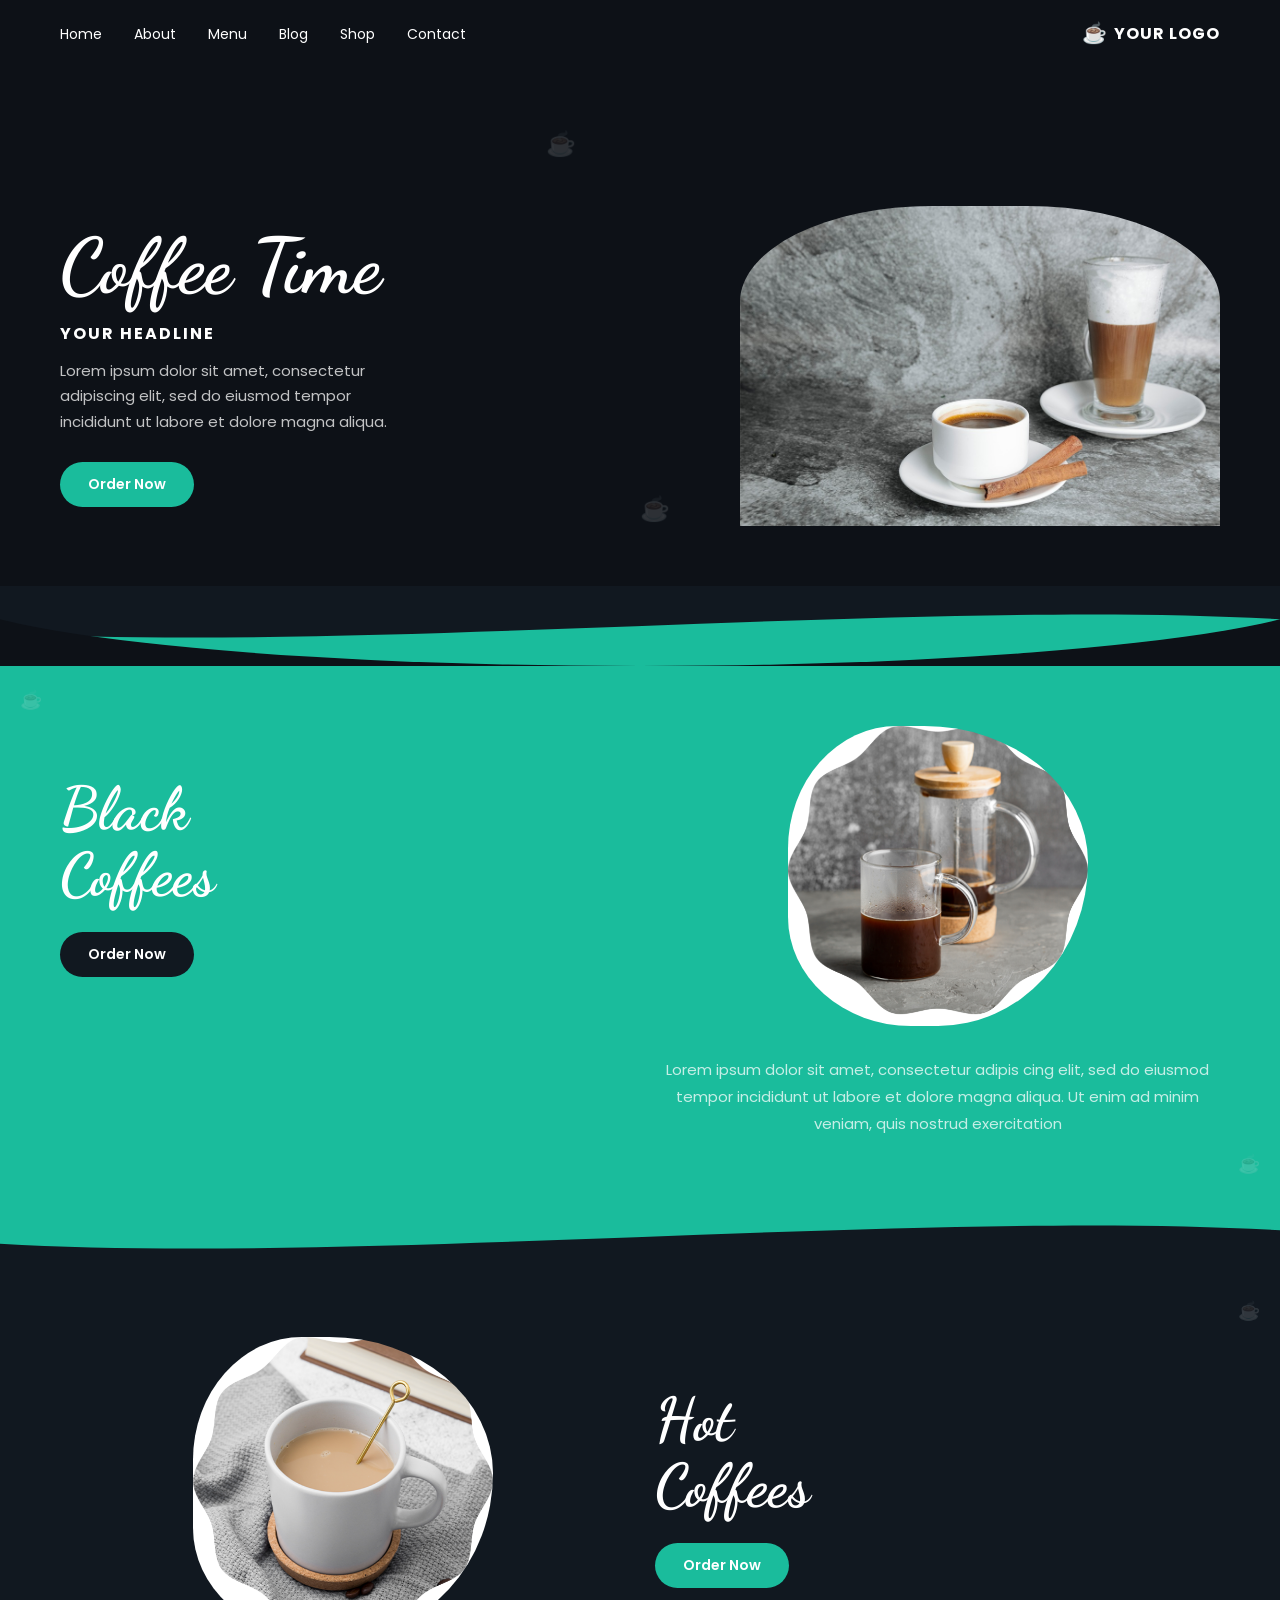
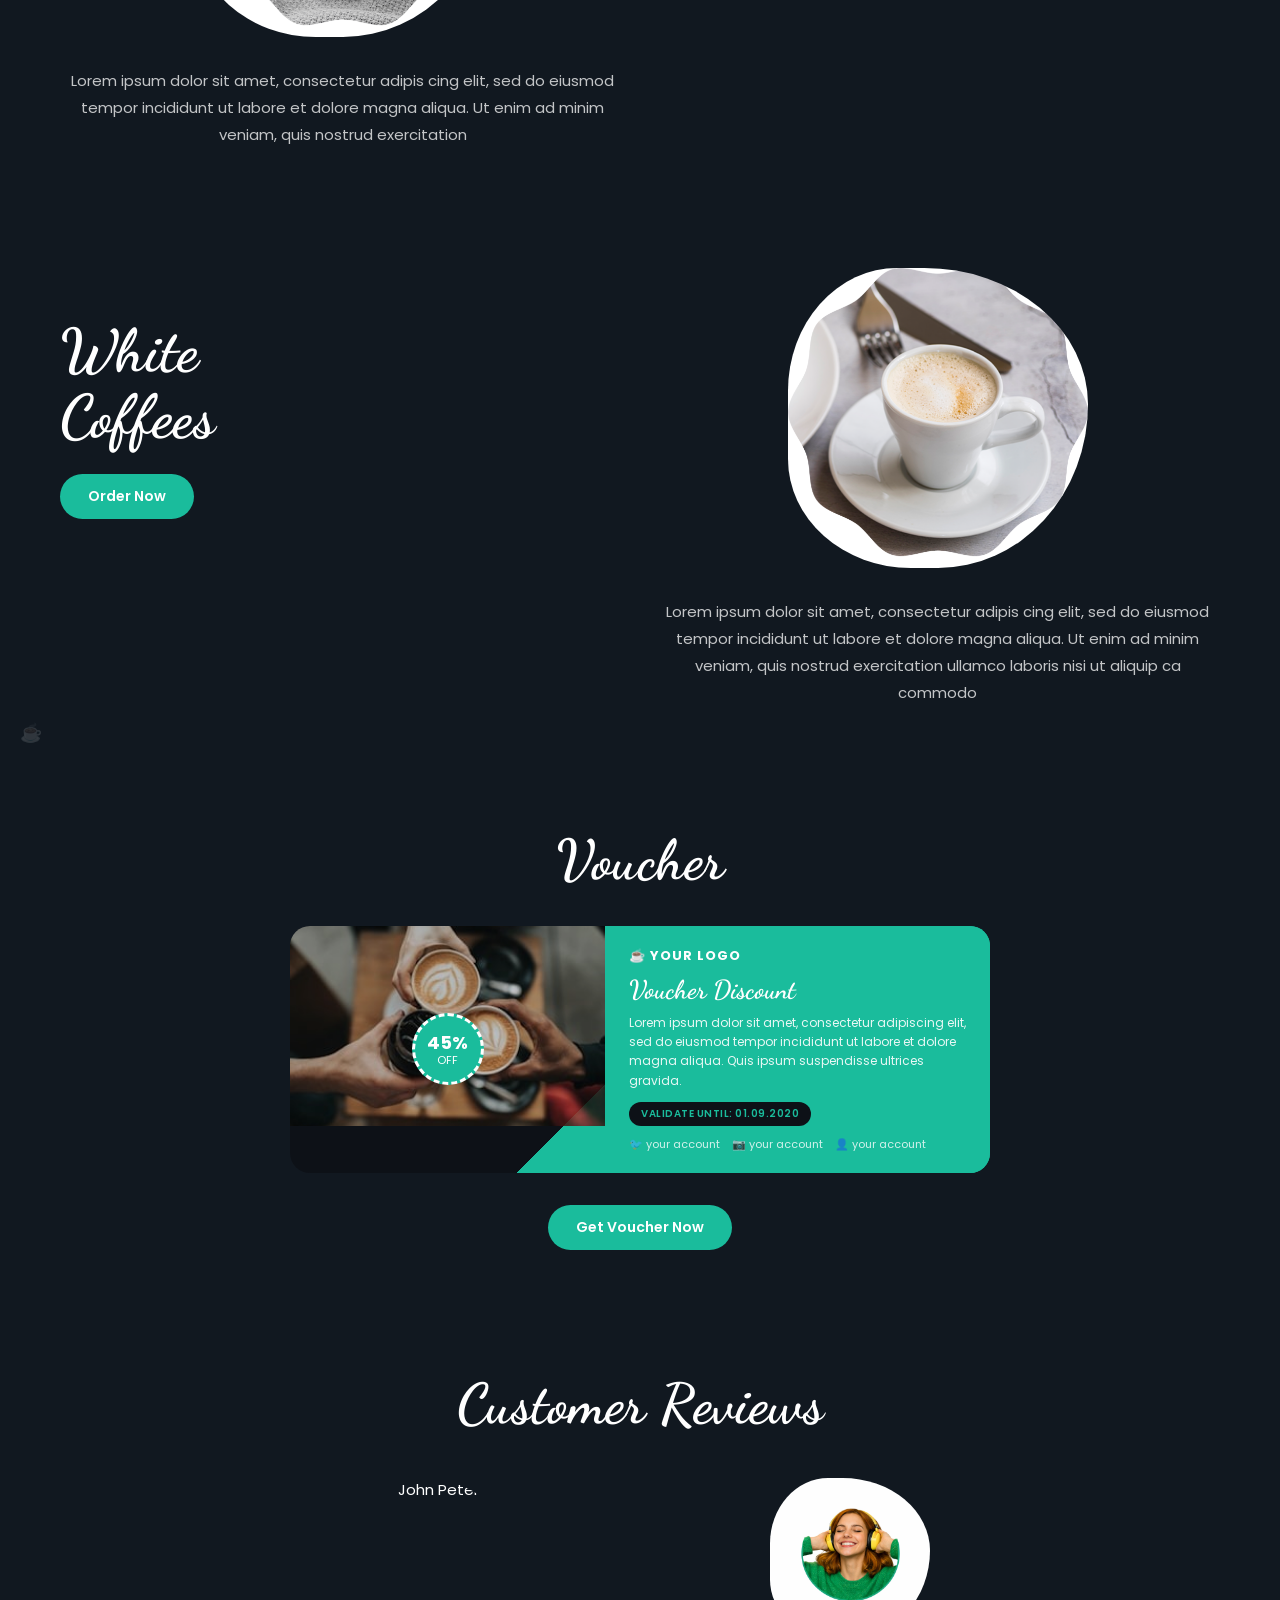
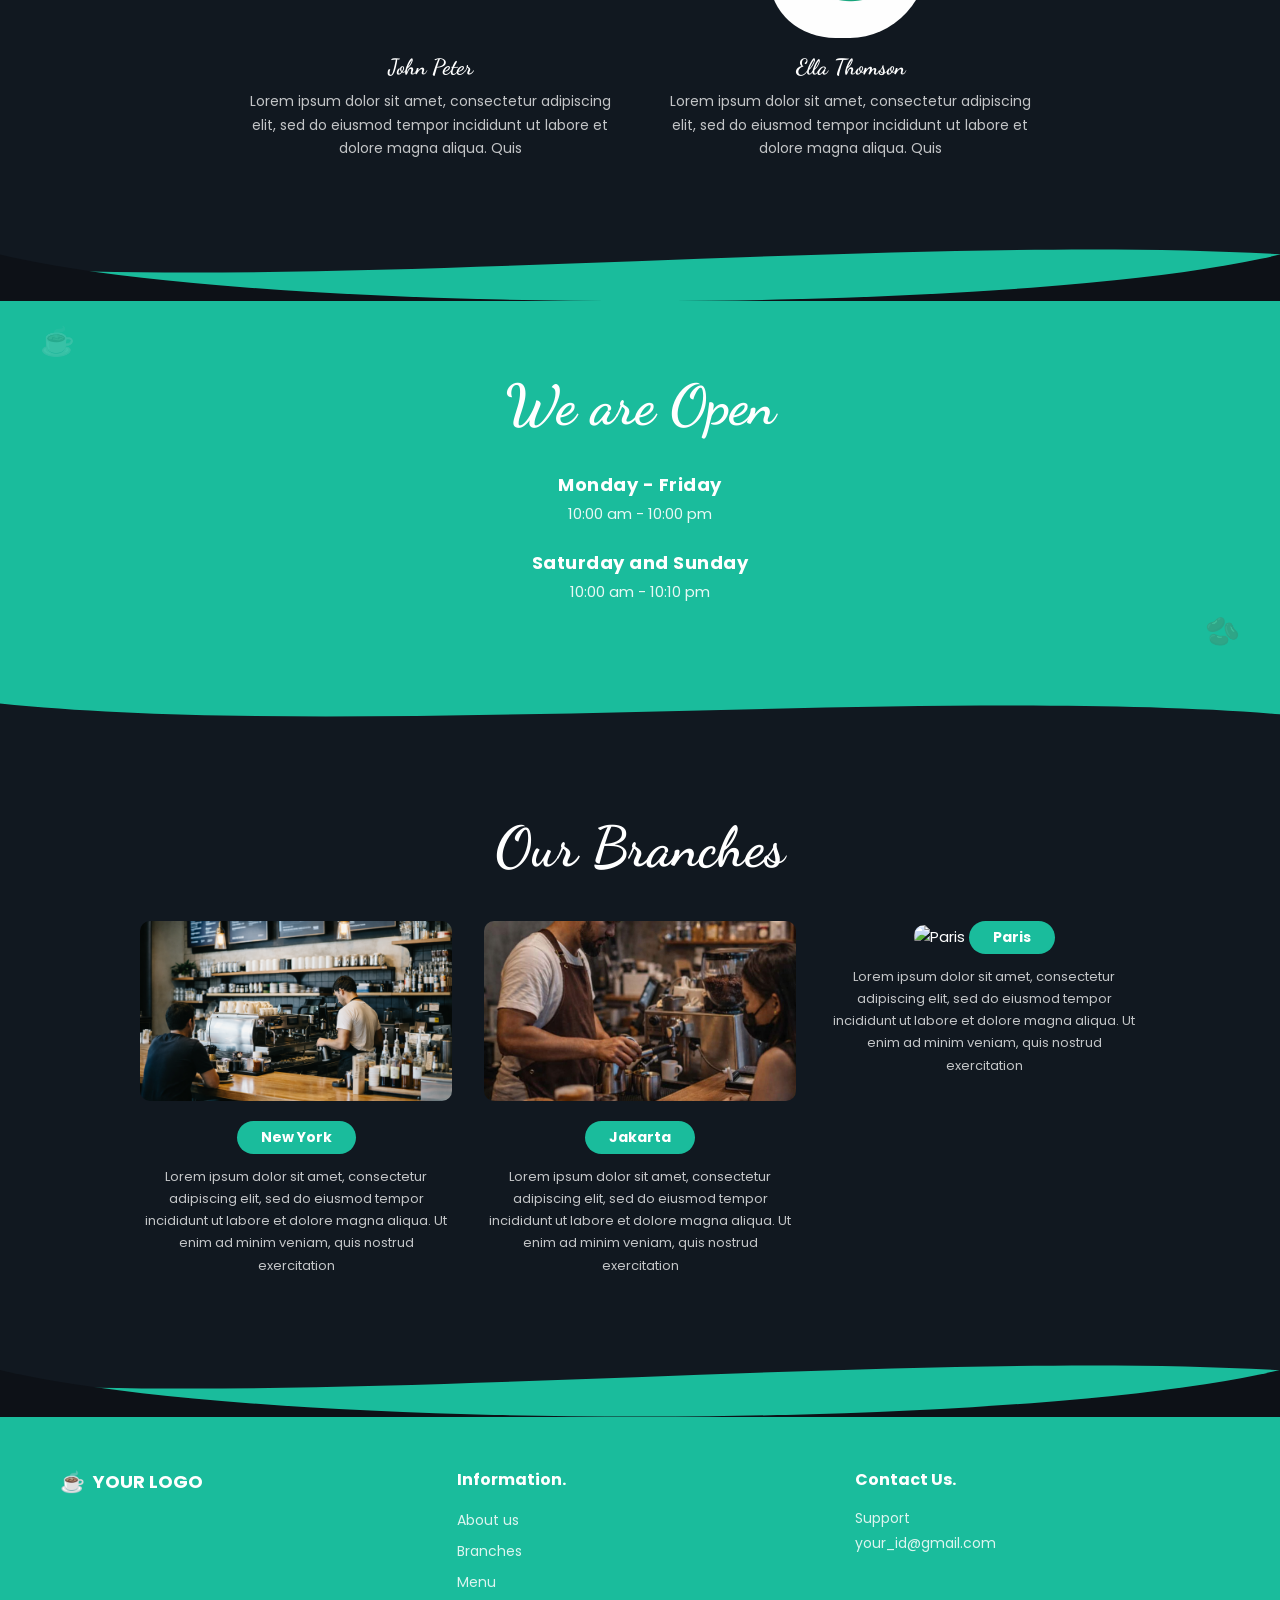
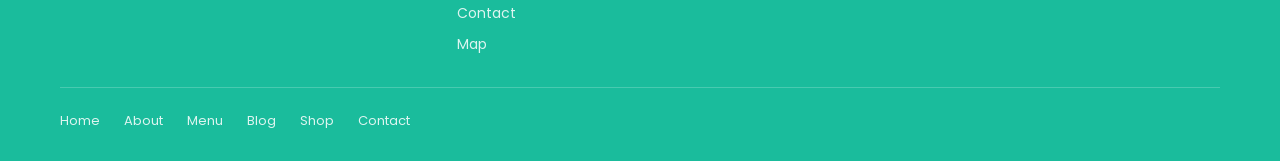
==== commit d76dc6f9: "Update index.html" ====
--- a/index.html
+++ b/index.html
@@ -34,7 +34,7 @@
       <a href="#" class="btn btn-teal">Order Now</a>
     </div>
     <div class="hero-img">
-      <img src="Hero section.jpeg" alt="Coffee cups" />
+      <img src="images/Hero section.jpeg" alt="Coffee cups" />
     </div>
     <div class="coffee-bean bean1">☕</div>
     <div class="coffee-bean bean2">☕</div>
@@ -50,7 +50,7 @@
       <a href="#" class="btn btn-dark">Order Now</a>
     </div>
     <div class="product-img">
-      <img src="BlackCoffee.png" alt="Black coffee" class="blob-img" />
+      <img src="images/BlackCoffee.png" alt="Black coffee" class="blob-img" />
     </div>
     <div class="product-desc right-desc">
       <p>Lorem ipsum dolor sit amet, consectetur adipis cing elit, sed do eiusmod tempor incididunt ut labore et dolore magna aliqua. Ut enim ad minim veniam, quis nostrud exercitation</p>
@@ -65,7 +65,7 @@
   <!-- HOT COFFEES -->
   <section class="product-section bg-dark alt">
     <div class="product-img">
-      <img src="HotCoffee.png" alt="Hot coffee" class="blob-img" />
+      <img src="images/HotCoffee.png" alt="Hot coffee" class="blob-img" />
     </div>
     <div class="product-text right">
       <h2 class="script white">Hot<br>Coffees</h2>
@@ -84,7 +84,7 @@
       <a href="#" class="btn btn-teal">Order Now</a>
     </div>
     <div class="product-img">
-      <img src="WhiteCoffee.png" alt="White coffee" class="blob-img" />
+      <img src="images/WhiteCoffee.png" alt="White coffee" class="blob-img" />
     </div>
     <div class="product-desc right-desc">
       <p>Lorem ipsum dolor sit amet, consectetur adipis cing elit, sed do eiusmod tempor incididunt ut labore et dolore magna aliqua. Ut enim ad minim veniam, quis nostrud exercitation ullamco laboris nisi ut aliquip ca commodo</p>
@@ -97,7 +97,7 @@
     <h2 class="script white center">Voucher</h2>
     <div class="voucher-card">
       <div class="voucher-left">
-        <img src="voucherimage.jpeg" alt="Coffee" />
+        <img src="images/voucherimage.jpeg" alt="Coffee" />
         <div class="discount-badge">45%<br><span>OFF</span></div>
       </div>
       <div class="voucher-right">
@@ -125,7 +125,7 @@
         <p>Lorem ipsum dolor sit amet, consectetur adipiscing elit, sed do eiusmod tempor incididunt ut labore et dolore magna aliqua. Quis</p>
       </div>
       <div class="review-card">
-        <img src="Ella.jpeg" alt="Ella Thomson" class="blob-img reviewer" />
+        <img src="images/Ella.jpeg" alt="Ella Thomson" class="blob-img reviewer" />
         <h4 class="script white">Ella Thomson</h4>
         <p>Lorem ipsum dolor sit amet, consectetur adipiscing elit, sed do eiusmod tempor incididunt ut labore et dolore magna aliqua. Quis</p>
       </div>
@@ -160,17 +160,17 @@
     <h2 class="script white center">Our Branches</h2>
     <div class="branches-grid">
       <div class="branch-card">
-        <img src="New York.png" alt="New York" />
+        <img src="images/New York.png" alt="New York" />
         <div class="branch-label">New York</div>
         <p>Lorem ipsum dolor sit amet, consectetur adipiscing elit, sed do eiusmod tempor incididunt ut labore et dolore magna aliqua. Ut enim ad minim veniam, quis nostrud exercitation</p>
       </div>
       <div class="branch-card">
-        <img src="Jakarta.jpeg" alt="Jakarta" />
+        <img src="images/Jakarta.jpeg" alt="Jakarta" />
         <div class="branch-label">Jakarta</div>
         <p>Lorem ipsum dolor sit amet, consectetur adipiscing elit, sed do eiusmod tempor incididunt ut labore et dolore magna aliqua. Ut enim ad minim veniam, quis nostrud exercitation</p>
       </div>
       <div class="branch-card">
-        <img src="Paris.png" alt="Paris" />
+        <img src="images/Paris.png" alt="Paris" />
         <div class="branch-label">Paris</div>
         <p>Lorem ipsum dolor sit amet, consectetur adipiscing elit, sed do eiusmod tempor incididunt ut labore et dolore magna aliqua. Ut enim ad minim veniam, quis nostrud exercitation</p>
       </div>
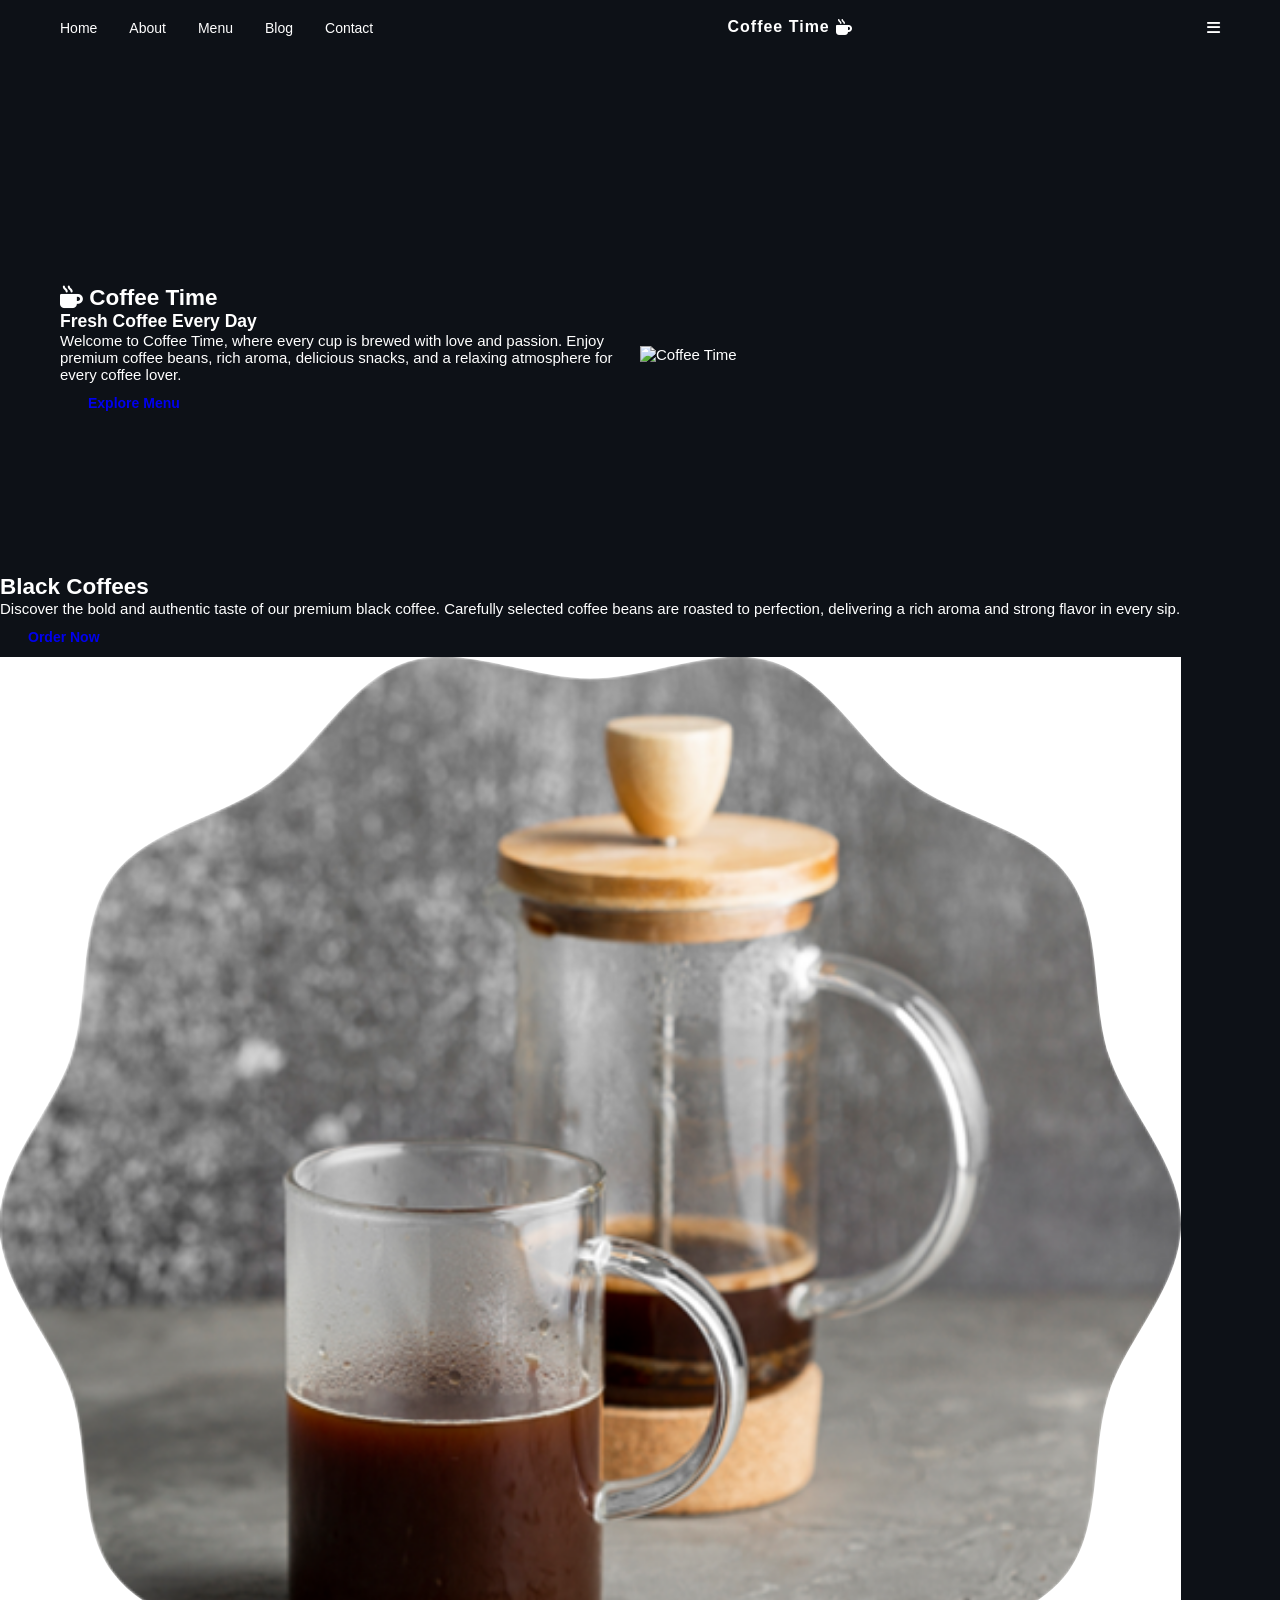
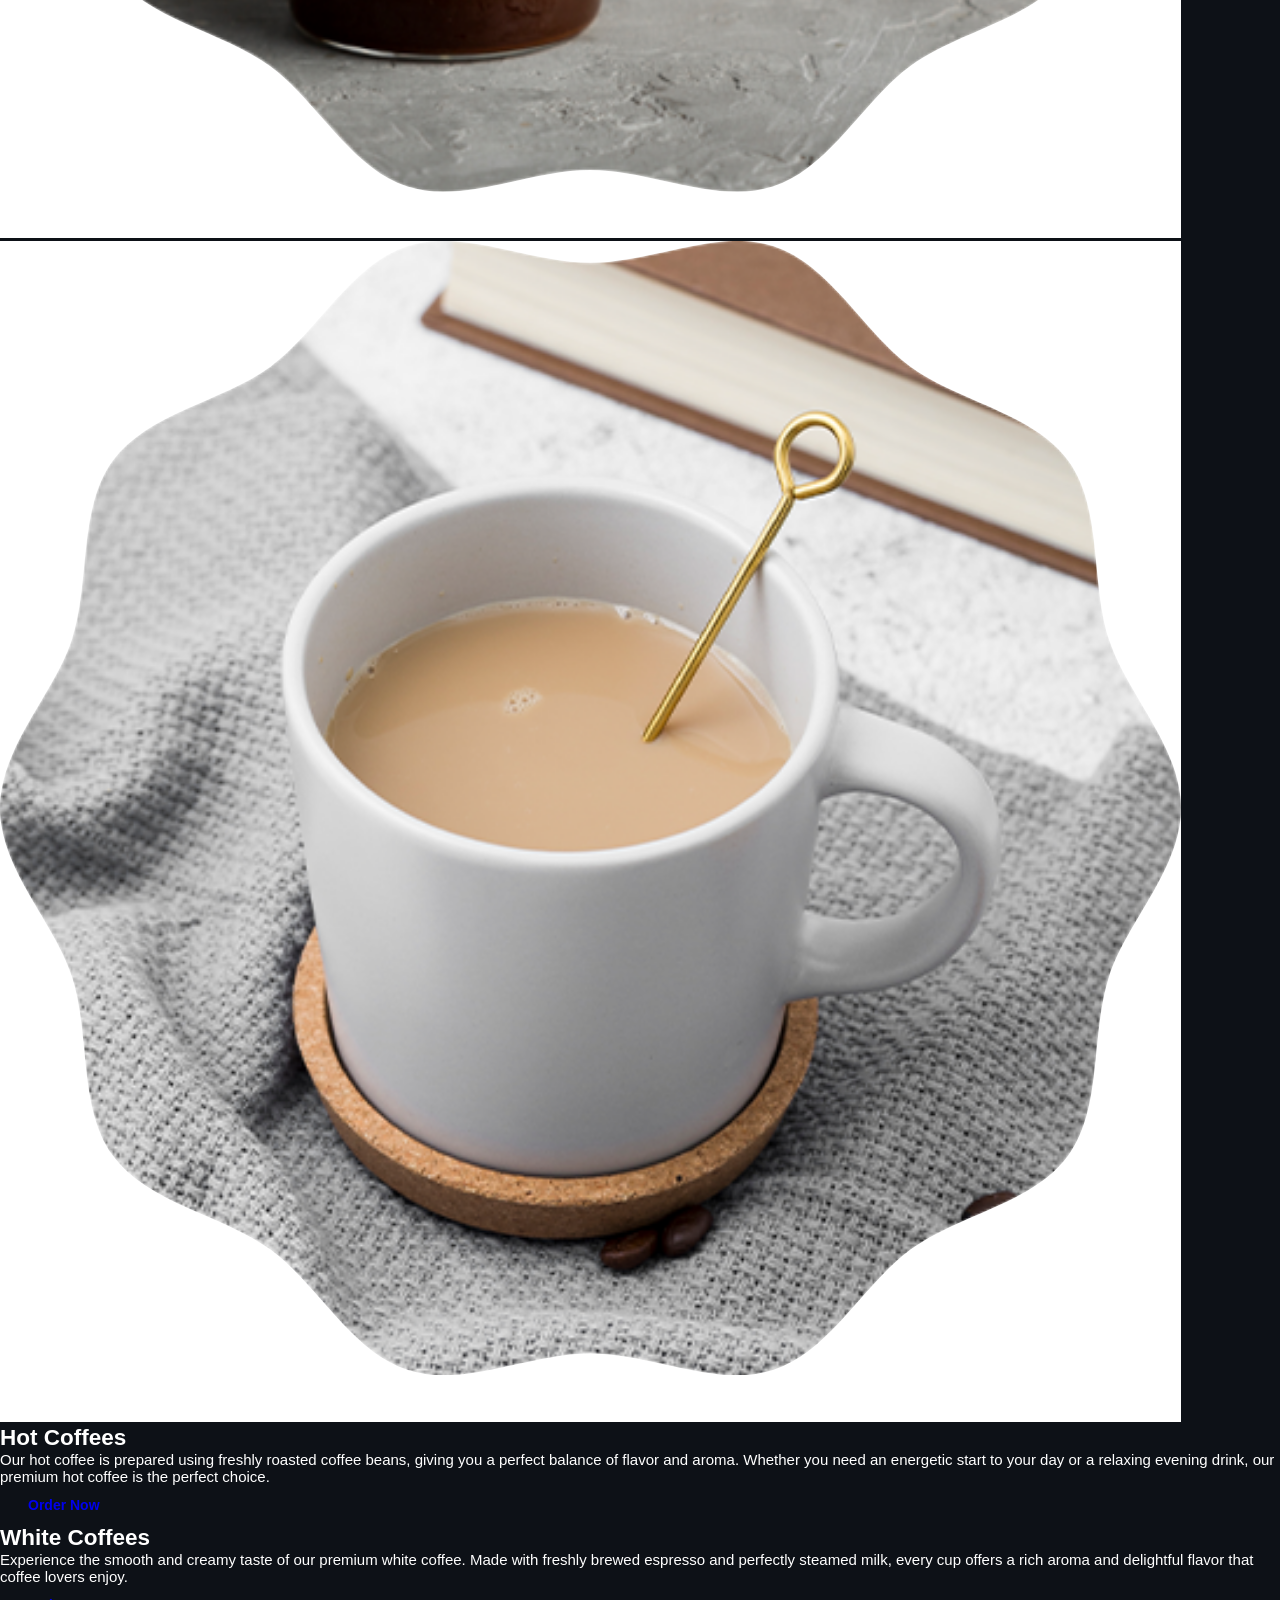
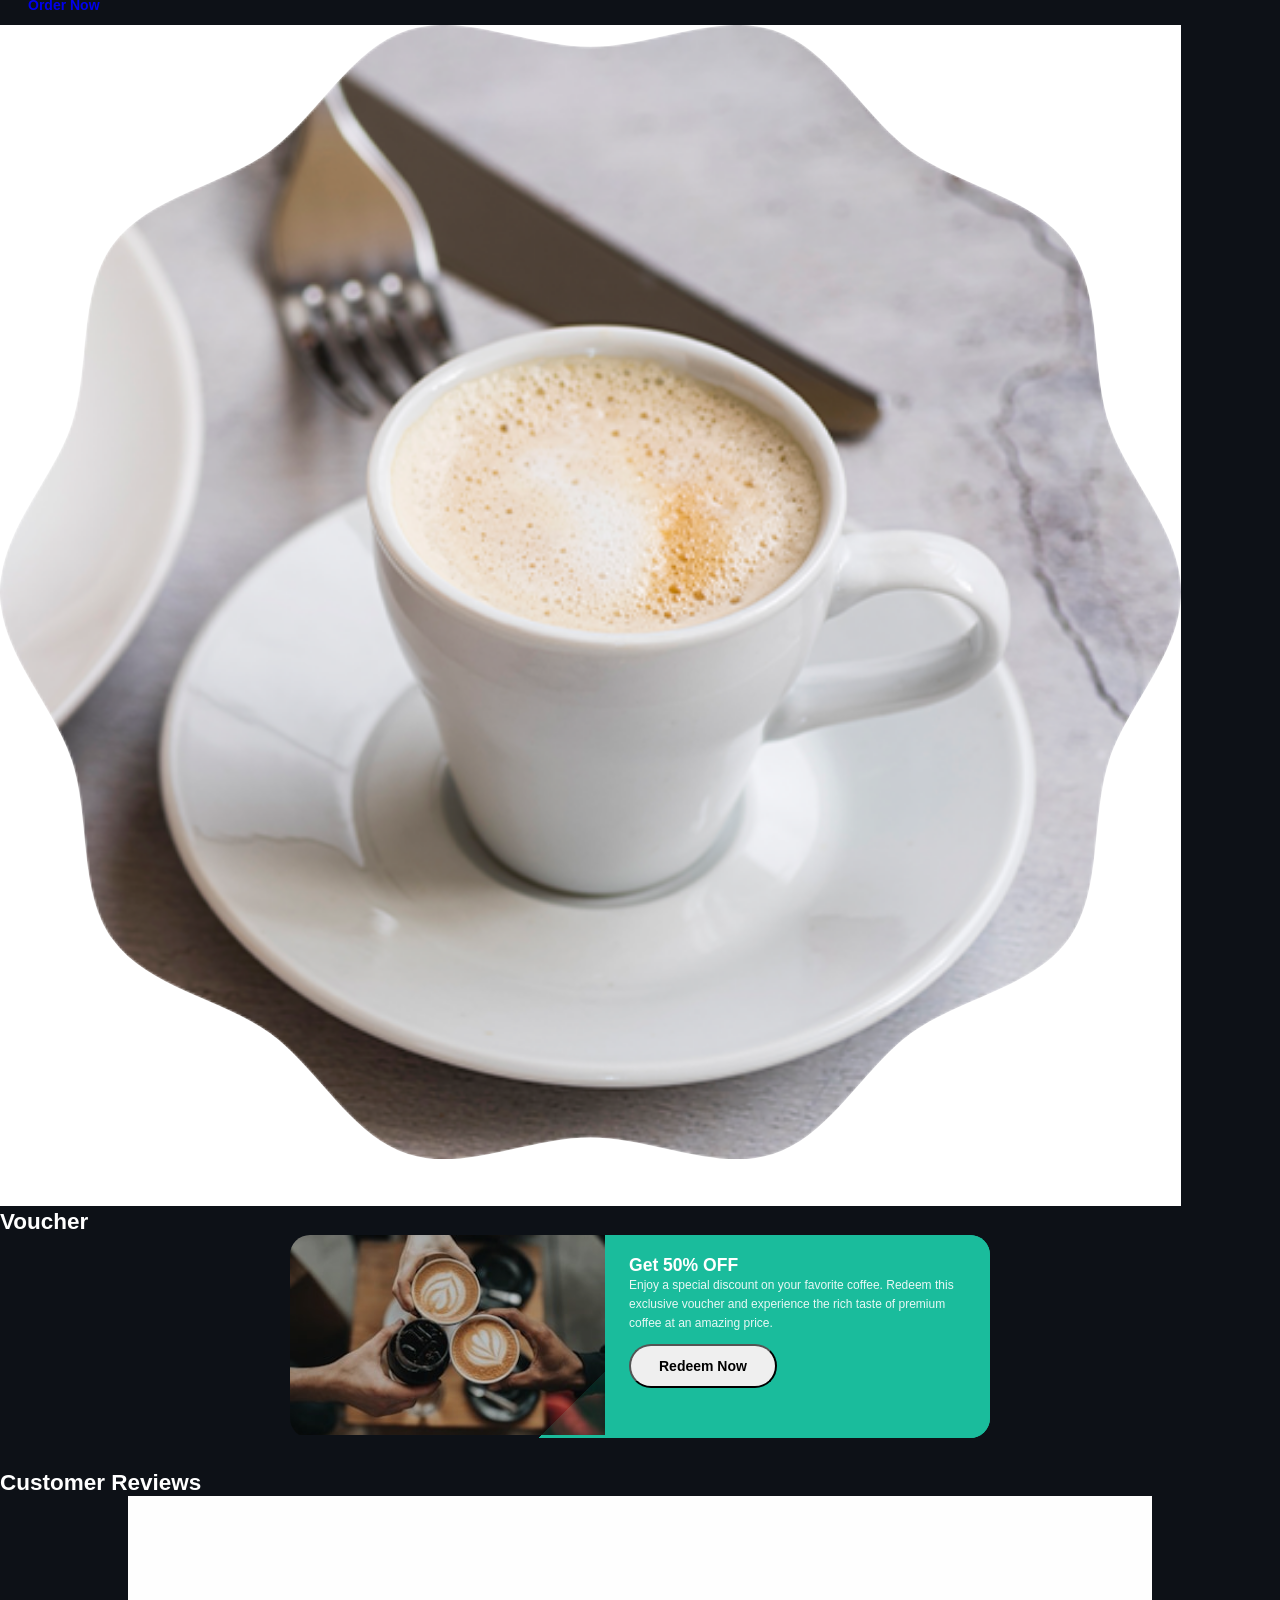
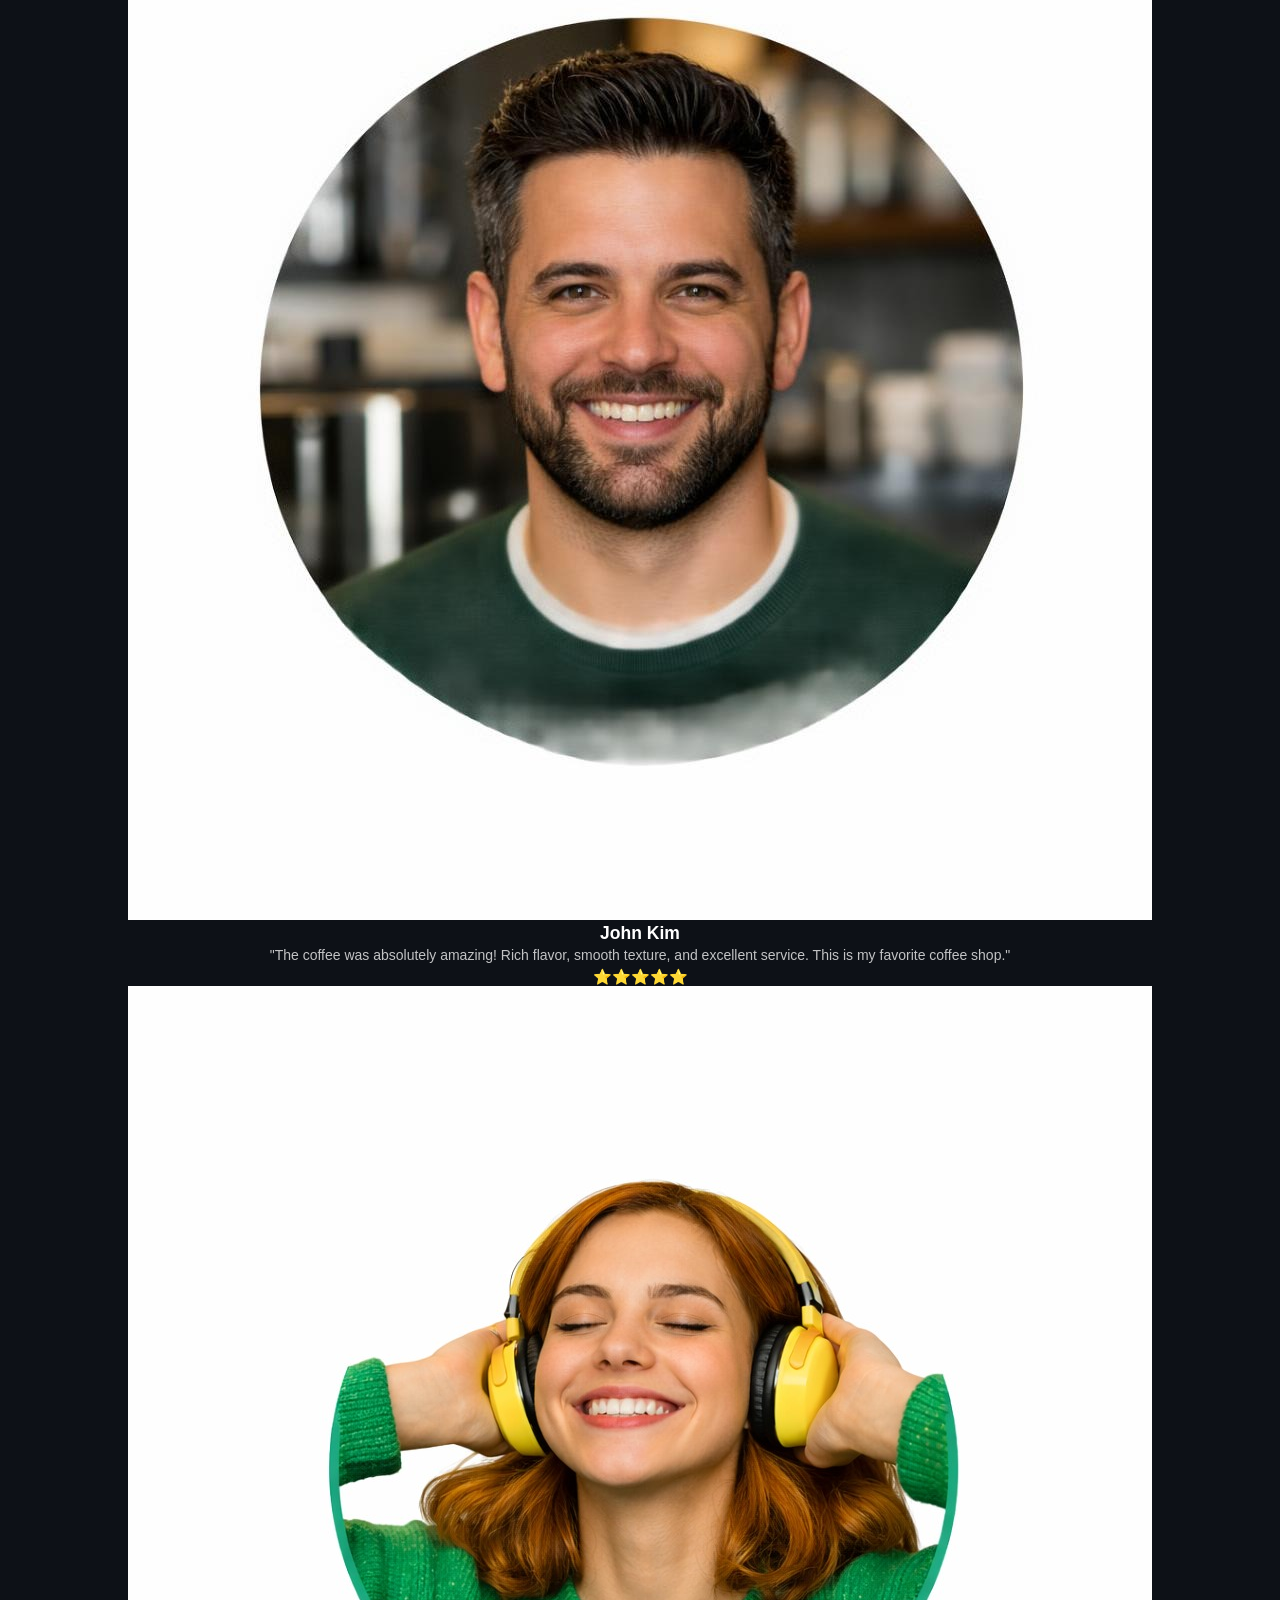
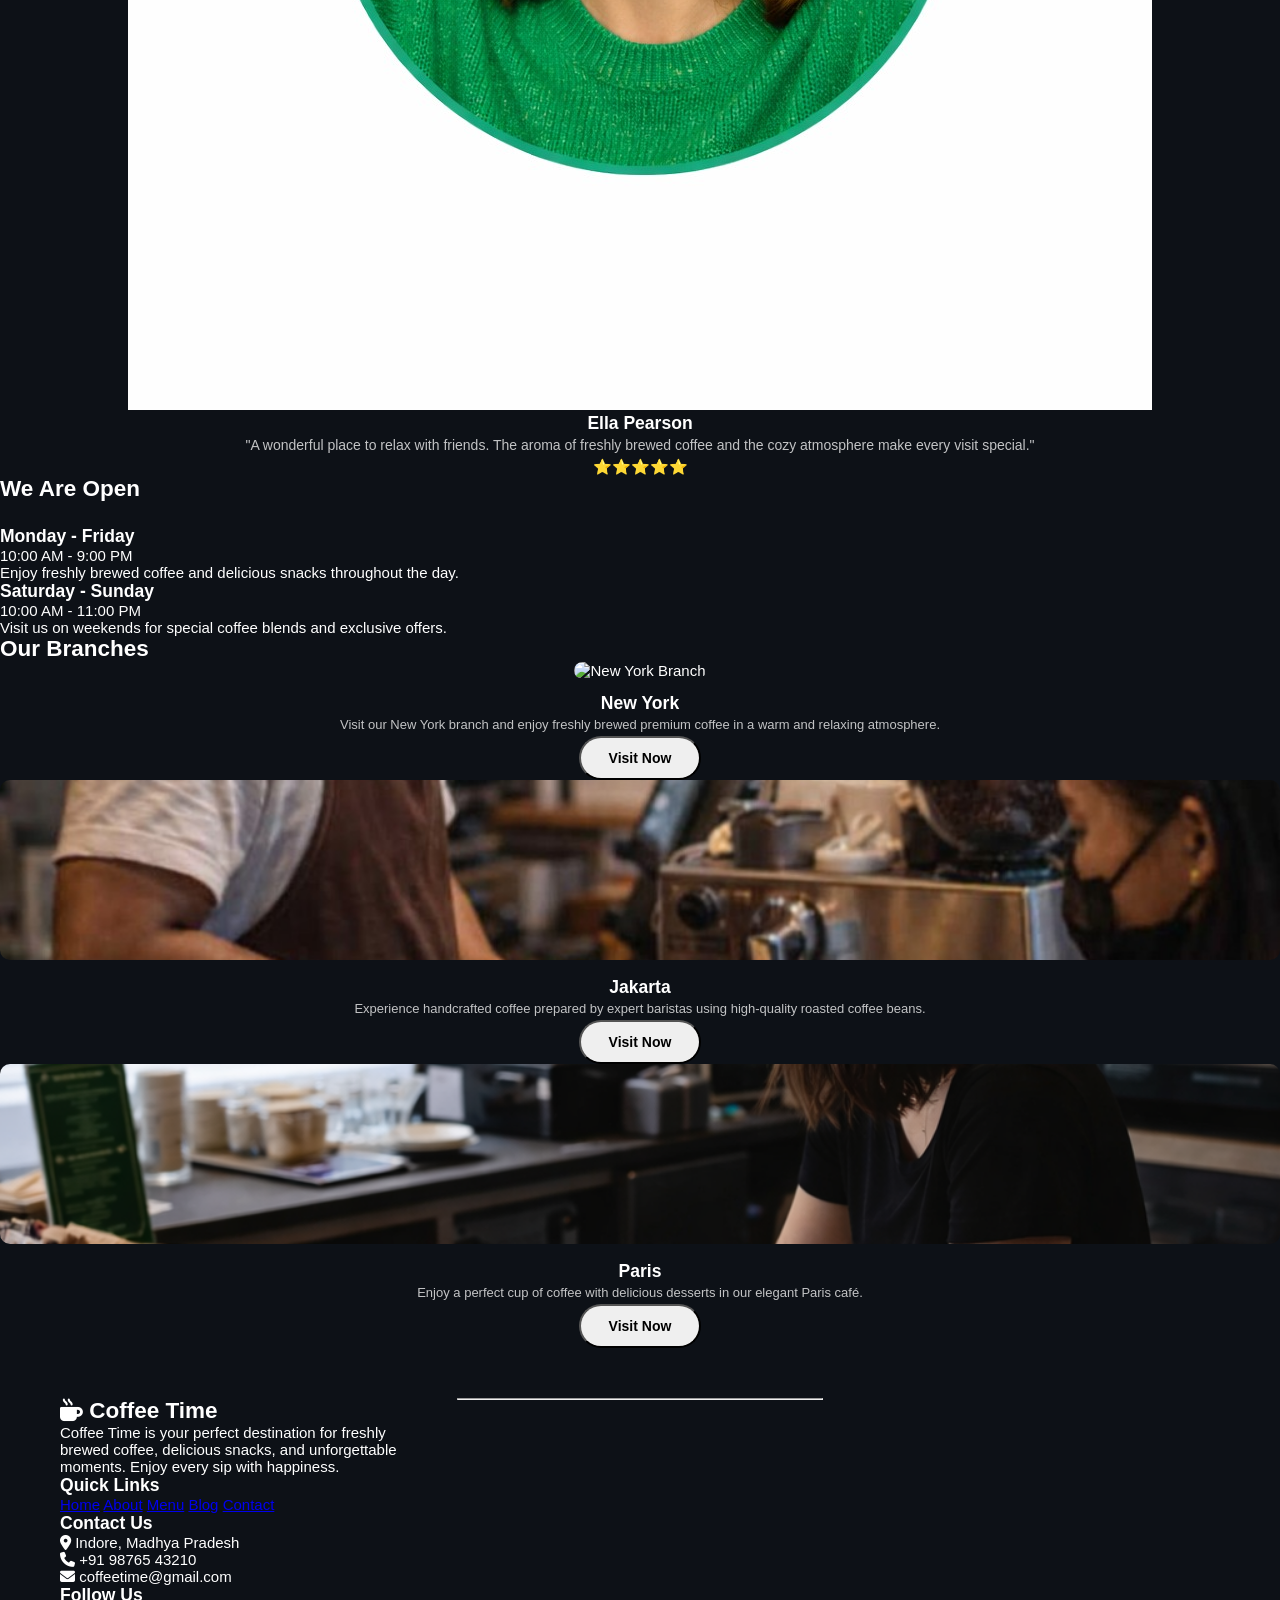
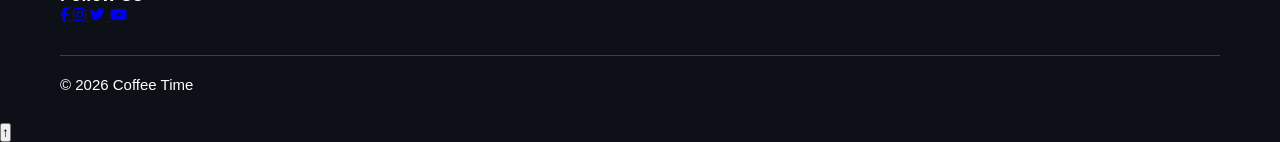
==== commit b1a3f9ba: "Refactor index.html with updated structure and styles" ====
--- a/index.html
+++ b/index.html
@@ -1,230 +1,273 @@
-<!DOCTYPE html>
+<!doctype html>
 <html lang="en">
 <head>
   <meta charset="UTF-8" />
   <meta name="viewport" content="width=device-width, initial-scale=1.0" />
   <title>Coffee Time</title>
   <link rel="stylesheet" href="style.css" />
-  <link href="https://fonts.googleapis.com/css2?family=Dancing+Script:wght@600;700&family=Poppins:wght@300;400;600;700&display=swap" rel="stylesheet" />
+  <link
+    rel="stylesheet"
+    href="https://cdnjs.cloudflare.com/ajax/libs/font-awesome/6.5.1/css/all.min.css"
+  />
 </head>
 <body>
 
-  <!-- NAV -->
-  <nav class="navbar">
-    <ul class="nav-links">
-      <li><a href="#">Home</a></li>
-      <li><a href="#">About</a></li>
-      <li><a href="#">Menu</a></li>
-      <li><a href="#">Blog</a></li>
-      <li><a href="#">Shop</a></li>
-      <li><a href="#">Contact</a></li>
-    </ul>
-    <div class="logo">
-      <span class="logo-icon">☕</span> YOUR LOGO
-    </div>
-    <button class="hamburger" id="hamburger" aria-label="Toggle menu">&#9776;</button>
-  </nav>
-
-  <!-- HERO -->
+  <!-- ===================== NAVBAR ===================== -->
+  <header>
+    <nav class="navbar">
+      <ul class="nav-links">
+        <li><a href="index.html" class="active">Home</a></li>
+        <li><a href="about.html">About</a></li>
+        <li><a href="menu.html">Menu</a></li>
+        <li><a href="blog.html">Blog</a></li>
+        <li><a href="contact.html">Contact</a></li>
+      </ul>
+
+      <div class="logo">Coffee Time <i class="fa-solid fa-mug-hot"></i></div>
+
+      <div class="menu-toggle">
+        <i class="fa-solid fa-bars"></i>
+      </div>
+    </nav>
+  </header>
+
+  <!-- ===================== HERO ===================== -->
   <section class="hero">
-    <div class="hero-text">
-      <h1 class="script">Coffee Time</h1>
-      <h2>YOUR HEADLINE</h2>
-      <p>Lorem ipsum dolor sit amet, consectetur adipiscing elit, sed do eiusmod tempor incididunt ut labore et dolore magna aliqua.</p>
-      <a href="#" class="btn btn-teal">Order Now</a>
-    </div>
-    <div class="hero-img">
-      <img src="images/Hero section.jpeg" alt="Coffee cups" />
-    </div>
-    <div class="coffee-bean bean1">☕</div>
-    <div class="coffee-bean bean2">☕</div>
-  </section>
-
-  <!-- WAVE DOWN -->
-  <div class="wave-divider wave-teal-top"></div>
-
-  <!-- BLACK COFFEES -->
-  <section class="product-section bg-teal">
-    <div class="product-text left">
-      <h2 class="script white">Black<br>Coffees</h2>
-      <a href="#" class="btn btn-dark">Order Now</a>
-    </div>
-    <div class="product-img">
-      <img src="images/BlackCoffee.png" alt="Black coffee" class="blob-img" />
-    </div>
-    <div class="product-desc right-desc">
-      <p>Lorem ipsum dolor sit amet, consectetur adipis cing elit, sed do eiusmod tempor incididunt ut labore et dolore magna aliqua. Ut enim ad minim veniam, quis nostrud exercitation</p>
-    </div>
-    <div class="deco-bean db1">☕</div>
-    <div class="deco-bean db2">☕</div>
-  </section>
-
-  <!-- WAVE UP -->
-  <div class="wave-divider wave-dark-top"></div>
-
-  <!-- HOT COFFEES -->
-  <section class="product-section bg-dark alt">
-    <div class="product-img">
-      <img src="images/HotCoffee.png" alt="Hot coffee" class="blob-img" />
-    </div>
-    <div class="product-text right">
-      <h2 class="script white">Hot<br>Coffees</h2>
-      <a href="#" class="btn btn-teal">Order Now</a>
-    </div>
-    <div class="product-desc left-desc">
-      <p>Lorem ipsum dolor sit amet, consectetur adipis cing elit, sed do eiusmod tempor incididunt ut labore et dolore magna aliqua. Ut enim ad minim veniam, quis nostrud exercitation</p>
-    </div>
-    <div class="deco-bean db3">☕</div>
-  </section>
-
-  <!-- WHITE COFFEES -->
-  <section class="product-section bg-dark">
-    <div class="product-text left">
-      <h2 class="script white">White<br>Coffees</h2>
-      <a href="#" class="btn btn-teal">Order Now</a>
-    </div>
-    <div class="product-img">
-      <img src="images/WhiteCoffee.png" alt="White coffee" class="blob-img" />
-    </div>
-    <div class="product-desc right-desc">
-      <p>Lorem ipsum dolor sit amet, consectetur adipis cing elit, sed do eiusmod tempor incididunt ut labore et dolore magna aliqua. Ut enim ad minim veniam, quis nostrud exercitation ullamco laboris nisi ut aliquip ca commodo</p>
-    </div>
-    <div class="deco-bean db4">☕</div>
-  </section>
-
-  <!-- VOUCHER -->
-  <section class="voucher-section bg-dark">
-    <h2 class="script white center">Voucher</h2>
+    <div class="hero-content">
+      <h1 class="hero-title">
+        <i class="fa-solid fa-mug-hot hero-icon"></i>
+        Coffee Time
+      </h1>
+      <h3>Fresh Coffee Every Day</h3>
+      <p>
+        Welcome to Coffee Time, where every cup is brewed with love and
+        passion. Enjoy premium coffee beans, rich aroma, delicious snacks,
+        and a relaxing atmosphere for every coffee lover.
+      </p>
+      <a href="menu.html" class="btn">Explore Menu</a>
+    </div>
+
+    <div class="hero-image">
+      <img src="images/Herosection.jpeg" alt="Coffee Time" />
+    </div>
+  </section>
+
+  <!-- ===================== BLACK COFFEE ===================== -->
+  <section class="black-coffee" id="about">
+    <div class="coffee-text">
+      <h2>Black Coffees</h2>
+      <p>
+        Discover the bold and authentic taste of our premium black coffee.
+        Carefully selected coffee beans are roasted to perfection, delivering
+        a rich aroma and strong flavor in every sip.
+      </p>
+      <a href="#menu" class="btn">Order Now</a>
+    </div>
+
+    <div class="coffee-image">
+      <img src="images/BlackCoffee.png" alt="Black Coffee" />
+    </div>
+  </section>
+
+  <!-- ===================== HOT COFFEE ===================== -->
+  <section class="hot-coffee" id="menu">
+    <div class="coffee-image">
+      <img src="images/HotCoffee.png" alt="Hot Coffee" />
+    </div>
+
+    <div class="coffee-text">
+      <h2>Hot Coffees</h2>
+      <p>
+        Our hot coffee is prepared using freshly roasted coffee beans,
+        giving you a perfect balance of flavor and aroma. Whether you
+        need an energetic start to your day or a relaxing evening drink,
+        our premium hot coffee is the perfect choice.
+      </p>
+      <a href="#menu" class="btn">Order Now</a>
+    </div>
+  </section>
+
+  <!-- ===================== WHITE COFFEE ===================== -->
+  <section class="white-coffee">
+    <div class="coffee-text">
+      <h2>White Coffees</h2>
+      <p>
+        Experience the smooth and creamy taste of our premium white coffee.
+        Made with freshly brewed espresso and perfectly steamed milk, every
+        cup offers a rich aroma and delightful flavor that coffee lovers enjoy.
+      </p>
+      <a href="#menu" class="btn">Order Now</a>
+    </div>
+
+    <div class="coffee-image">
+      <img src="images/WhiteCoffee.png" alt="White Coffee" />
+    </div>
+  </section>
+
+  <!-- ===================== VOUCHER ===================== -->
+  <section class="voucher" id="blog">
+    <h2>Voucher</h2>
+
     <div class="voucher-card">
       <div class="voucher-left">
-        <img src="images/voucherimage.jpeg" alt="Coffee" />
-        <div class="discount-badge">45%<br><span>OFF</span></div>
-      </div>
+        <img src="images/voucherimage.jpeg" alt="Coffee Voucher" />
+      </div>
+
       <div class="voucher-right">
-        <div class="logo small">☕ YOUR LOGO</div>
-        <h3 class="script white">Voucher Discount</h3>
-        <p>Lorem ipsum dolor sit amet, consectetur adipiscing elit, sed do eiusmod tempor incididunt ut labore et dolore magna aliqua. Quis ipsum suspendisse ultrices gravida.</p>
-        <div class="voucher-valid">VALIDATE UNTIL: 01.09.2020</div>
-        <div class="voucher-social">
-          <span>🐦 your account</span>
-          <span>📷 your account</span>
-          <span>👤 your account</span>
+        <h3>Get 50% OFF</h3>
+        <p>
+          Enjoy a special discount on your favorite coffee.
+          Redeem this exclusive voucher and experience the
+          rich taste of premium coffee at an amazing price.
+        </p>
+        <button class="btn">Redeem Now</button>
+      </div>
+    </div>
+  </section>
+
+  <!-- ===================== REVIEWS ===================== -->
+  <section class="reviews">
+    <h2>Customer Reviews</h2>
+
+    <div class="review-container">
+      <div class="review-card">
+        <img src="images/Jhon.jpeg" alt="John Kim" />
+        <h3>John Kim</h3>
+        <p>
+          "The coffee was absolutely amazing! Rich flavor,
+          smooth texture, and excellent service. This is my
+          favorite coffee shop."
+        </p>
+        <div class="stars">⭐⭐⭐⭐⭐</div>
+      </div>
+
+      <div class="review-card">
+        <img src="images/Ella.jpeg" alt="Ella Pearson" />
+        <h3>Ella Pearson</h3>
+        <p>
+          "A wonderful place to relax with friends.
+          The aroma of freshly brewed coffee and the
+          cozy atmosphere make every visit special."
+        </p>
+        <div class="stars">⭐⭐⭐⭐⭐</div>
+      </div>
+    </div>
+  </section>
+
+  <!-- ===================== OPENING HOURS ===================== -->
+  <section class="hours">
+    <h2>We Are Open</h2>
+
+    <div class="schedule">
+      <div class="schedule-card">
+        <h3>Monday - Friday</h3>
+        <p>10:00 AM - 9:00 PM</p>
+        <p>Enjoy freshly brewed coffee and delicious snacks throughout the day.</p>
+      </div>
+
+      <div class="schedule-card">
+        <h3>Saturday - Sunday</h3>
+        <p>10:00 AM - 11:00 PM</p>
+        <p>Visit us on weekends for special coffee blends and exclusive offers.</p>
+      </div>
+    </div>
+  </section>
+
+  <!-- ===================== BRANCHES ===================== -->
+  <section class="branches">
+    <h2>Our Branches</h2>
+
+    <div class="branch-container">
+      <div class="branch-card">
+        <img src="images/NewYork.png" alt="New York Branch" />
+        <h3>New York</h3>
+        <p>
+          Visit our New York branch and enjoy freshly brewed
+          premium coffee in a warm and relaxing atmosphere.
+        </p>
+        <button class="btn">Visit Now</button>
+      </div>
+
+      <div class="branch-card">
+        <img src="images/Jakarta.jpeg" alt="Jakarta Branch" />
+        <h3>Jakarta</h3>
+        <p>
+          Experience handcrafted coffee prepared by expert
+          baristas using high-quality roasted coffee beans.
+        </p>
+        <button class="btn">Visit Now</button>
+      </div>
+
+      <div class="branch-card">
+        <img src="images/paris.png" alt="Paris Branch" />
+        <h3>Paris</h3>
+        <p>
+          Enjoy a perfect cup of coffee with delicious desserts
+          in our elegant Paris café.
+        </p>
+        <button class="btn">Visit Now</button>
+      </div>
+    </div>
+  </section>
+
+  <!-- ===================== FOOTER ===================== -->
+  <footer class="footer">
+    <div class="footer-container">
+      <div class="footer-box">
+        <h2><i class="fa-solid fa-mug-hot"></i> Coffee Time</h2>
+        <p>
+          Coffee Time is your perfect destination for freshly brewed
+          coffee, delicious snacks, and unforgettable moments.
+          Enjoy every sip with happiness.
+        </p>
+      </div>
+
+      <div class="footer-box">
+        <h3>Quick Links</h3>
+        <a href="index.html">Home</a>
+        <a href="about.html">About</a>
+        <a href="menu.html">Menu</a>
+        <a href="blog.html">Blog</a>
+        <a href="contact.html">Contact</a>
+      </div>
+
+      <div class="footer-box">
+        <h3>Contact Us</h3>
+        <p><i class="fa-solid fa-location-dot"></i> Indore, Madhya Pradesh</p>
+        <p><i class="fa-solid fa-phone"></i> +91 98765 43210</p>
+        <p><i class="fa-solid fa-envelope"></i> coffeetime@gmail.com</p>
+      </div>
+
+      <div class="footer-box">
+        <h3>Follow Us</h3>
+        <div class="social-icons">
+          <a href="https://www.facebook.com/CoffeeTimeOfficial" target="_blank" rel="noopener noreferrer">
+            <i class="fa-brands fa-facebook-f"></i>
+          </a>
+          <a href="https://www.instagram.com/coffeetimecafe" target="_blank" rel="noopener noreferrer">
+            <i class="fa-brands fa-instagram"></i>
+          </a>
+          <a href="https://x.com/CoffeeTimeCafe" target="_blank" rel="noopener noreferrer">
+            <i class="fa-brands fa-twitter"></i>
+          </a>
+          <a href="https://www.youtube.com/@CoffeeTimeCafe" target="_blank" rel="noopener noreferrer">
+            <i class="fa-brands fa-youtube"></i>
+          </a>
         </div>
       </div>
     </div>
-    <a href="#" class="btn btn-teal">Get Voucher Now</a>
-  </section>
-
-  <!-- REVIEWS -->
-  <section class="reviews-section bg-dark">
-    <h2 class="script white center">Customer Reviews</h2>
-    <div class="reviews-grid">
-      <div class="review-card">
-        <img src="Jhon.jpeg" alt="John Peter" class="blob-img reviewer" />
-        <h4 class="script white">John Peter</h4>
-        <p>Lorem ipsum dolor sit amet, consectetur adipiscing elit, sed do eiusmod tempor incididunt ut labore et dolore magna aliqua. Quis</p>
-      </div>
-      <div class="review-card">
-        <img src="images/Ella.jpeg" alt="Ella Thomson" class="blob-img reviewer" />
-        <h4 class="script white">Ella Thomson</h4>
-        <p>Lorem ipsum dolor sit amet, consectetur adipiscing elit, sed do eiusmod tempor incididunt ut labore et dolore magna aliqua. Quis</p>
-      </div>
-    </div>
-  </section>
-
-  <!-- WAVE FOR OPEN HOURS -->
-  <div class="wave-divider wave-teal-top"></div>
-
-  <!-- WE ARE OPEN -->
-  <section class="open-section bg-teal">
-    <div class="deco-bean open-bean1">☕</div>
-    <div class="deco-bean open-bean2">🫘</div>
-    <h2 class="script white center">We are Open</h2>
-    <div class="hours">
-      <div class="hours-row">
-        <strong>Monday - Friday</strong>
-        <span>10:00 am - 10:00 pm</span>
-      </div>
-      <div class="hours-row">
-        <strong>Saturday and Sunday</strong>
-        <span>10:00 am - 10:10 pm</span>
-      </div>
-    </div>
-  </section>
-
-  <!-- WAVE DOWN -->
-  <div class="wave-divider wave-dark-top-2"></div>
-
-  <!-- BRANCHES -->
-  <section class="branches-section bg-dark">
-    <h2 class="script white center">Our Branches</h2>
-    <div class="branches-grid">
-      <div class="branch-card">
-        <img src="images/New York.png" alt="New York" />
-        <div class="branch-label">New York</div>
-        <p>Lorem ipsum dolor sit amet, consectetur adipiscing elit, sed do eiusmod tempor incididunt ut labore et dolore magna aliqua. Ut enim ad minim veniam, quis nostrud exercitation</p>
-      </div>
-      <div class="branch-card">
-        <img src="images/Jakarta.jpeg" alt="Jakarta" />
-        <div class="branch-label">Jakarta</div>
-        <p>Lorem ipsum dolor sit amet, consectetur adipiscing elit, sed do eiusmod tempor incididunt ut labore et dolore magna aliqua. Ut enim ad minim veniam, quis nostrud exercitation</p>
-      </div>
-      <div class="branch-card">
-        <img src="images/Paris.png" alt="Paris" />
-        <div class="branch-label">Paris</div>
-        <p>Lorem ipsum dolor sit amet, consectetur adipiscing elit, sed do eiusmod tempor incididunt ut labore et dolore magna aliqua. Ut enim ad minim veniam, quis nostrud exercitation</p>
-      </div>
-    </div>
-  </section>
-
-  <!-- WAVE FOR FOOTER -->
-  <div class="wave-divider wave-teal-top"></div>
-
-  <!-- FOOTER -->
-  <footer class="footer bg-teal">
-    <div class="footer-logo">
-      <span class="logo-icon">☕</span> YOUR LOGO
-    </div>
-    <div class="footer-col">
-      <h4>Information.</h4>
-      <ul>
-        <li><a href="#">About us</a></li>
-        <li><a href="#">Branches</a></li>
-        <li><a href="#">Menu</a></li>
-        <li><a href="#">Contact</a></li>
-        <li><a href="#">Map</a></li>
-      </ul>
-    </div>
-    <div class="footer-col">
-      <h4>Contact Us.</h4>
-      <p>Support</p>
-      <p>your_id@gmail.com</p>
-    </div>
+
+    <hr />
+
     <div class="footer-bottom">
-      <ul class="footer-nav">
-        <li><a href="#">Home</a></li>
-        <li><a href="#">About</a></li>
-        <li><a href="#">Menu</a></li>
-        <li><a href="#">Blog</a></li>
-        <li><a href="#">Shop</a></li>
-        <li><a href="#">Contact</a></li>
-      </ul>
-      <div class="footer-social">
-	  <a href="#"><i class="fab fa-facebook-f"></i></a>
-
-        <a href="#"><i class="fab fa-instagram"></i></a>
-
-        <a href="#"><i class="fab fa-twitter"></i></a>
-
-        <a href="#"><i class="fab fa-youtube"></i></a>
-
-     <!--   <a href="#">📘</a>
-        <a href="#">📷</a>
-        <a href="#">🐦</a>
-        <a href="#">▶️</a>  -->
-      </div>
+      <p>© 2026 Coffee Time</p>
     </div>
   </footer>
+
+  <!-- ===================== SCROLL TO TOP ===================== -->
+  <div class="ScrollToTop">
+    <button class="ScrollToTop-top-btn">↑</button>
+  </div>
 
   <script src="script.js"></script>
 </body>
